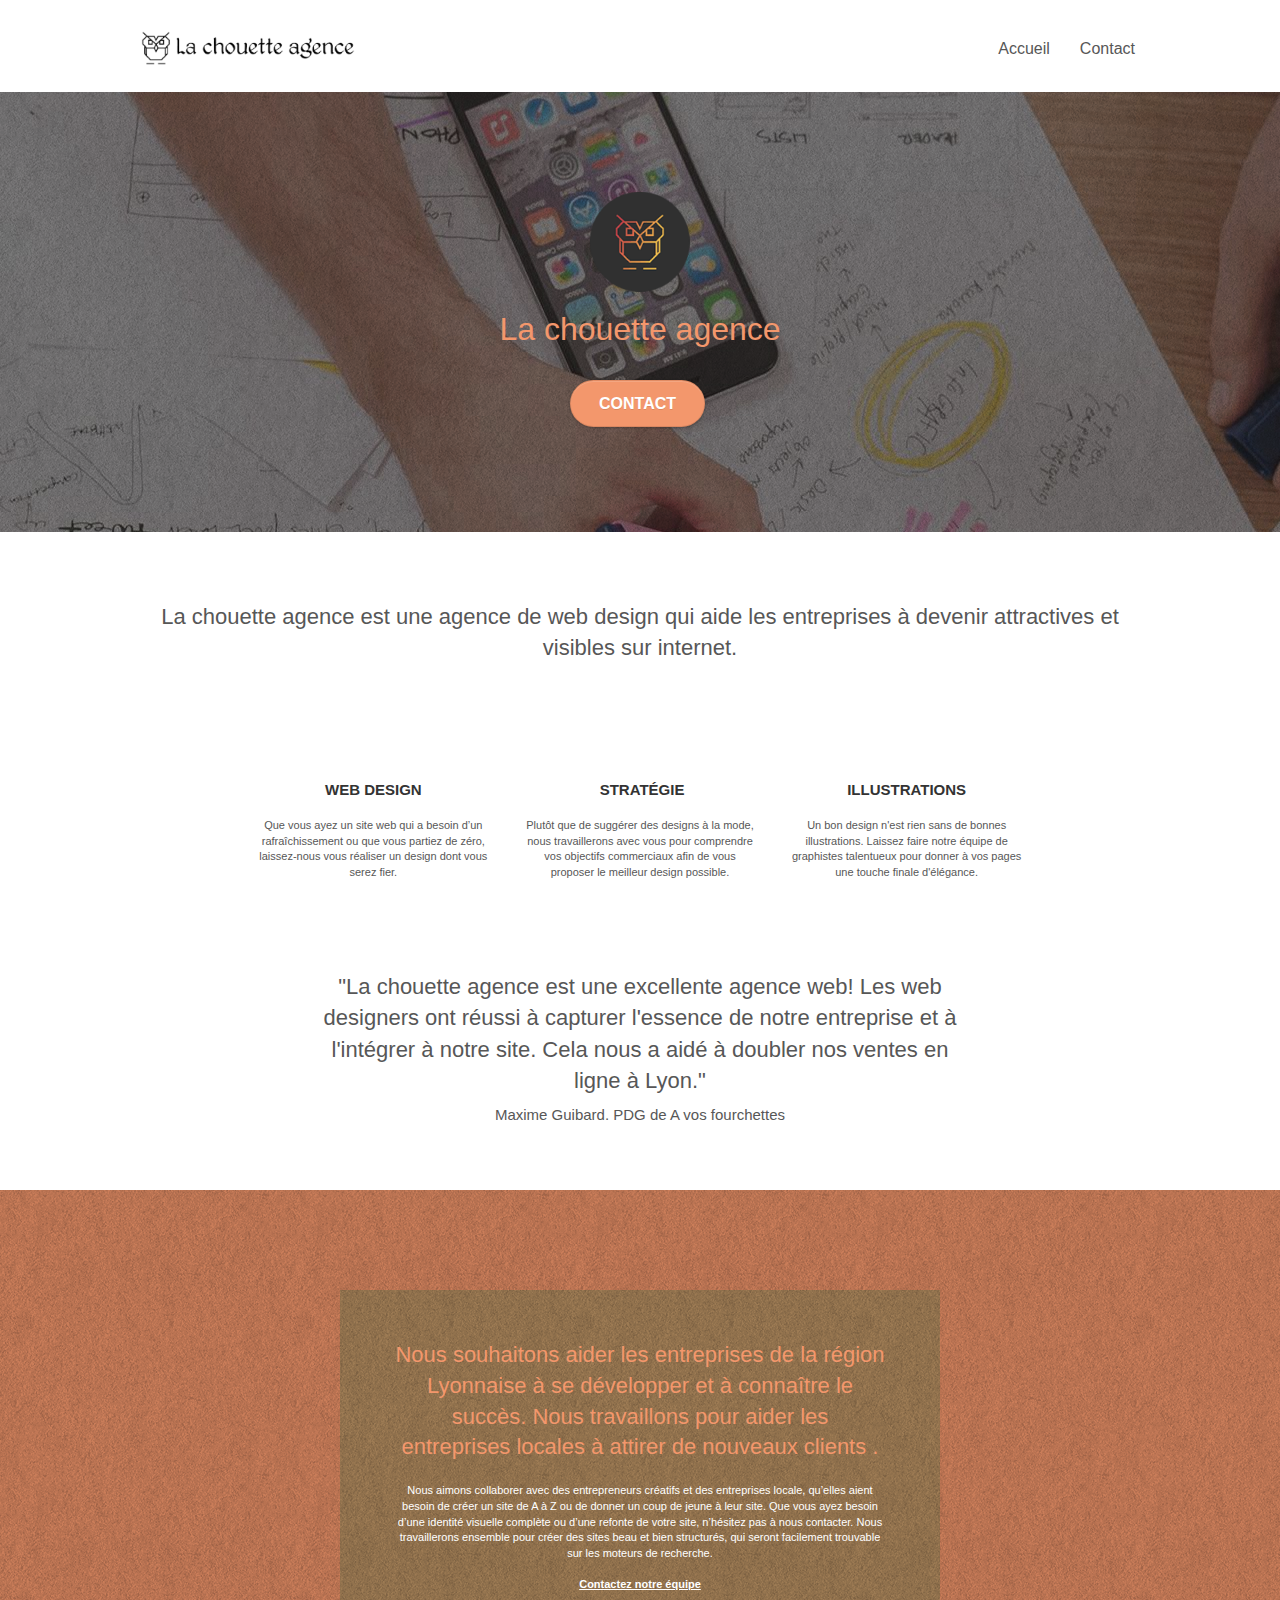
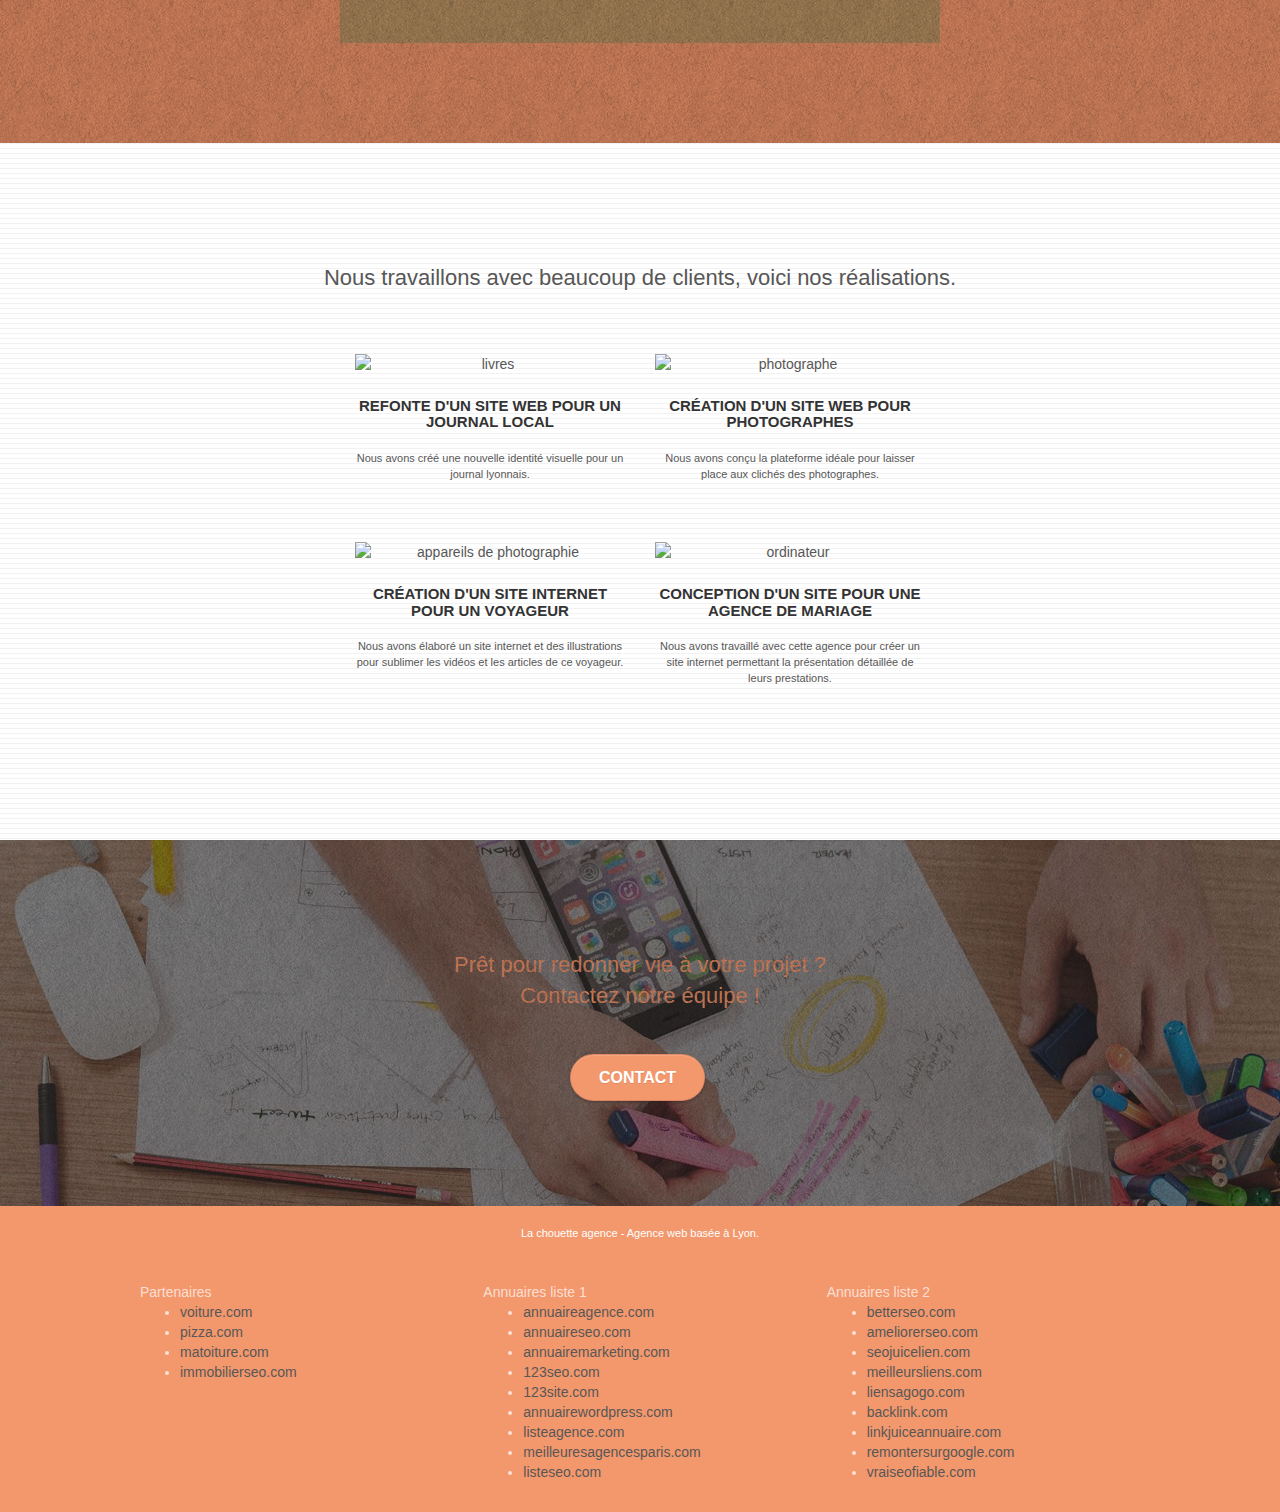
==== index.html @ 71881f3b "minification html et bootstrap" ====
<!doctypehtml><html lang=fr><meta charset=utf-8><meta content="L'entreprise La chouette agence est une agence web basée à Lyon spécialisée en création de sites internet. Nous travaillerons avec vous pour comprendre vos objectifs commerciaux afin de vous proposer le meilleur design possible."name=description><meta content="width=device-width,initial-scale=1,viewport-fit=cover"name=viewport><link href=favicon.jpg rel="shortcut icon"type=image/png><title>La chouette agence</title><link href=./css/bootstrap.css rel=stylesheet><link href=./css/font-awesome.css rel=stylesheet defer><link href=./css/et-line.css rel=stylesheet defer><link href=style.css rel=stylesheet><script defer src=./js/jquery-2.1.0.js></script><script defer src=./js/bootstrap.js></script><script defer src=./js/blocs.js></script><script defer src=./js/jquery.touchSwipe.js></script><script defer src=./js/gmaps.js></script><div class=page-container><div class="bloc bgc-white l-bloc"id=bloc-0><div class="container bloc-sm"><nav class="row navbar"><div class=navbar-header><a href=index.html class=navbar-brand><img alt="la chouette agence"src=img/la-chouette-agence.png height=40></a><button class="navbar-toggle ui-navbar-toggle"data-target=.navbar-1 data-toggle=collapse id=nav-toggle type=button><span class=sr-only>Toggle navigation</span><span class=icon-bar></span><span class=icon-bar></span><span class=icon-bar></span></button></div><div class="collapse navbar-1 navbar-collapse special-dropdown-nav"><ul class="nav navbar-nav site-navigation"><li><a href=index.html>Accueil</a><li><li><a href=contact.html>Contact</a></ul></div></nav></div></div><div class="bloc d-bloc bloc-bg-texture texture-paper b-parallax bg-banniere bg-t-edge bgc-dark-slate-blue"id=bloc-1-hero><div class="container bloc-lg"><div class="row tight-width-whitespace"><div class=col-sm-12><img alt="logo la chouette agence"src=img/logo.png class="center-block image-resize-mode"width=100><h1 class="text-center tc-white hero-bloc-text">La chouette agence</h1><div class=text-center><a href=contact.html class="btn btn-atomic-tangerine btn-clean btn-lg btn-rd cta-hero"id=cta-hero>Contact</a></div></div></div></div></div><div class="bloc bgc-white l-bloc"id=bloc-2-services><div class="container bloc-md"><div class=row><div class="text-center col-sm-12"><h2>La chouette agence est une agence de web design qui aide les entreprises à devenir attractives et visibles sur internet.</h2></div></div><div class="row voffset-lg med-width-whitespace"><div class=col-sm-4><div class=text-center><span class="icon-dark-slate-blue icon-lg icons sm-shadow et-icon-browser"></span></div><h3 class="text-center mg-md">Web design</h3><p class=text-center>Que vous ayez un site web qui a besoin d’un rafraîchissement ou que vous partiez de zéro, laissez-nous vous réaliser un design dont vous serez fier.</div><div class=col-sm-4><div class=text-center><span class="icon-dark-slate-blue icon-lg icons sm-shadow et-icon-presentation"></span></div><h3 class="text-center mg-md"> Stratégie</h3><p class=text-center>Plutôt que de suggérer des designs à la mode, nous travaillerons avec vous pour comprendre vos objectifs commerciaux afin de vous proposer le meilleur design possible.<br></div><div class=col-sm-4><div class=text-center><span class="icon-dark-slate-blue icon-lg icons sm-shadow et-icon-edit"></span></div><h3 class="text-center mg-md">Illustrations</h3><p class=text-center>Un bon design n'est rien sans de bonnes illustrations. Laissez faire notre équipe de graphistes talentueux pour donner à vos pages une touche finale d'élégance.</div></div><div class="row voffset-lg voffset"><div class="text-center col-md-8 col-md-offset-2 col-xs-12"><p id=temoignage>"La chouette agence est une excellente agence web! Les web designers ont réussi à capturer l'essence de notre entreprise et à l'intégrer à notre site. Cela nous a aidé à doubler nos ventes en ligne à Lyon."<br><label>Maxime Guibard. PDG de A vos fourchettes</label></div></div></div></div><div class="bloc d-bloc bloc-bg-texture texture-paper b-parallax bg-presentation bgc-atomic-tangerine tc-white"id=bloc-3-what-i-do><div class="container bloc-lg"><div class="row tight-width-whitespace black-background"><div class=col-sm-12><h2 class="text-center mg-md tc-white">Nous souhaitons aider les entreprises de la région Lyonnaise à se développer et à connaître le succès. Nous travaillons pour aider les entreprises locales à attirer de nouveaux clients .<br></h2><p class="text-center white">Nous aimons collaborer avec des entrepreneurs créatifs et des entreprises locale, qu’elles aient besoin de créer un site de A à Z ou de donner un coup de jeune à leur site. Que vous ayez besoin d’une identité visuelle complète ou d’une refonte de votre site, n’hésitez pas à nous contacter. Nous travaillerons ensemble pour créer des sites beau et bien structurés, qui seront facilement trouvable sur les moteurs de recherche.<br><br><a href=contact.html class="bold-link ltc-white">Contactez notre équipe</a><br></div></div></div></div><div class="bloc bgc-white l-bloc bg-lines-h2-bg bg-repeat"id=bloc-4-portfolio><div class="container bloc-lg"><div class=row><div class="text-center col-sm-12"><h2>Nous travaillons avec beaucoup de clients, voici nos réalisations.</h2></div></div><div class="row tight-width-whitespace portfolio-row"><div class=col-sm-6><a href=# data-caption="Refonte d'un site web pour un journal local"data-frame=snapshot-lb data-gallery-id=gallery-1 data-lightbox=img/livres.jpg><img alt=livres src=img/livres.jpg class="img-responsive portfolio-thumb"></a><h3 class="text-center mg-md">Refonte d'un site web pour un journal local</h3><p class=text-center>Nous avons créé une nouvelle identité visuelle pour un journal lyonnais.</div><div class=col-sm-6><a href=# data-caption="Création d'un site web pour photographes"data-frame=snapshot-lb data-gallery-id=gallery-1 data-lightbox=img/photographe.jpg><img alt=photographe src=img/photographe.jpg class="img-responsive portfolio-thumb"></a><h3 class="text-center mg-md">Création d'un site web pour photographes</h3><p class=text-center>Nous avons conçu la plateforme idéale pour laisser place aux clichés des photographes.</div></div><div class="row tight-width-whitespace portfolio-row"><div class=col-sm-6><a href=# data-caption="Création d'un site internet pour un voyageur"data-frame=snapshot-lb data-gallery-id=gallery-1 data-lightbox=img/appareils-photographie.jpg><img alt="appareils de photographie"src=img/appareils-photographie.jpg class="img-responsive portfolio-thumb"></a><h3 class="text-center mg-md">Création d'un site internet pour un voyageur</h3><p class=text-center>Nous avons élaboré un site internet et des illustrations pour sublimer les vidéos et les articles de ce voyageur.</div><div class=col-sm-6><a href=# data-caption="Conception d'un site pour une agence de mariage"data-frame=snapshot-lb data-gallery-id=gallery-1 data-lightbox=img/ordinateur.jpg><img alt=ordinateur src=img/ordinateur.jpg class="img-responsive portfolio-thumb"></a><h3 class="text-center mg-md">Conception d'un site pour une agence de mariage</h3><p class=text-center>Nous avons travaillé avec cette agence pour créer un site internet permettant la présentation détaillée de leurs prestations.</div></div></div></div><div class="bloc d-bloc bloc-bg-texture texture-paper bg-banniere bgc-dark-slate-blue"id=bloc-5-cta><div class="container bloc-lg"><div class=row><h2 class="text-center mg-md tc-white">Prêt pour redonner vie à votre projet ?<br>Contactez notre équipe !</h2><div class="text-center col-sm-12"><a href=contact.html class="btn btn-atomic-tangerine btn-clean btn-lg btn-rd cta-hero">Contact</a></div></div></div></div><div class="bloc d-bloc bgc-atomic-tangerine"id=bloc-8><div class="container bloc-sm"><div class=row><div class=col-sm-12><p class="text-center white">La chouette agence - Agence web basée à Lyon.<br><div class="row row-no-gutters social"id=reseaux><div class=col-sm-3><div class=text-center><a href=index.html class=social aria-label=Twitter><span class="fa icon-md fa-twitter"></span></a></div></div><div class=col-sm-3><div class=text-center><a href=index.html class=social aria-label=Facebook><span class="fa icon-md fa-facebook"></span></a></div></div><div class=col-sm-3><div class=text-center><a href=index.html class=social aria-label=Dribbble><span class="fa icon-md fa-dribbble"></span></a></div></div><div class=col-sm-3><div class=text-center><a href=index.html class=social aria-label=Instagram><span class="fa icon-md fa-instagram"></span></a></div></div></div><div class=row><div class=col-sm-4>Partenaires<ul><li><a href=voiture.com>voiture.com</a><li><a href=pizza.com>pizza.com</a><li><a href=matoiture.com>matoiture.com</a><li><a href=immobilierseo.com>immobilierseo.com</a></ul></div><div class=col-sm-4>Annuaires liste 1<ul><li><a href=annuaireagence.com>annuaireagence.com</a><li><a href=annuaireseo.com>annuaireseo.com</a><li><a href=annuairemarketing.com>annuairemarketing.com</a><li><a href=123seoture.com>123seo.com</a><li><a href=123site.com>123site.com</a><li><a href=annuairewordpress.com>annuairewordpress.com</a><li><a href=listeagence.com>listeagence.com</a><li><a href=meilleuresagencesparis.com>meilleuresagencesparis.com</a><li><a href=listeseo.com>listeseo.com</a></ul></div><div class=col-sm-4>Annuaires liste 2<ul><li><a href=betterseo.com>betterseo.com</a><li><a href=ameliorerseo.com>ameliorerseo.com</a><li><a href=seojuicelien.com>seojuicelien.com</a><li><a href=meilleursliens.com>meilleursliens.com</a><li><a href=liensagogo.com>liensagogo.com</a><li><a href=backlink.com>backlink.com</a><li><a href=linkjuiceannuaire.com>linkjuiceannuaire.com</a><li><a href=remontersurgoogle.com>remontersurgoogle.com</a><li><a href=vraiseofiable.com>vraiseofiable.com</a></ul></div></div></div></div></div></div></div>
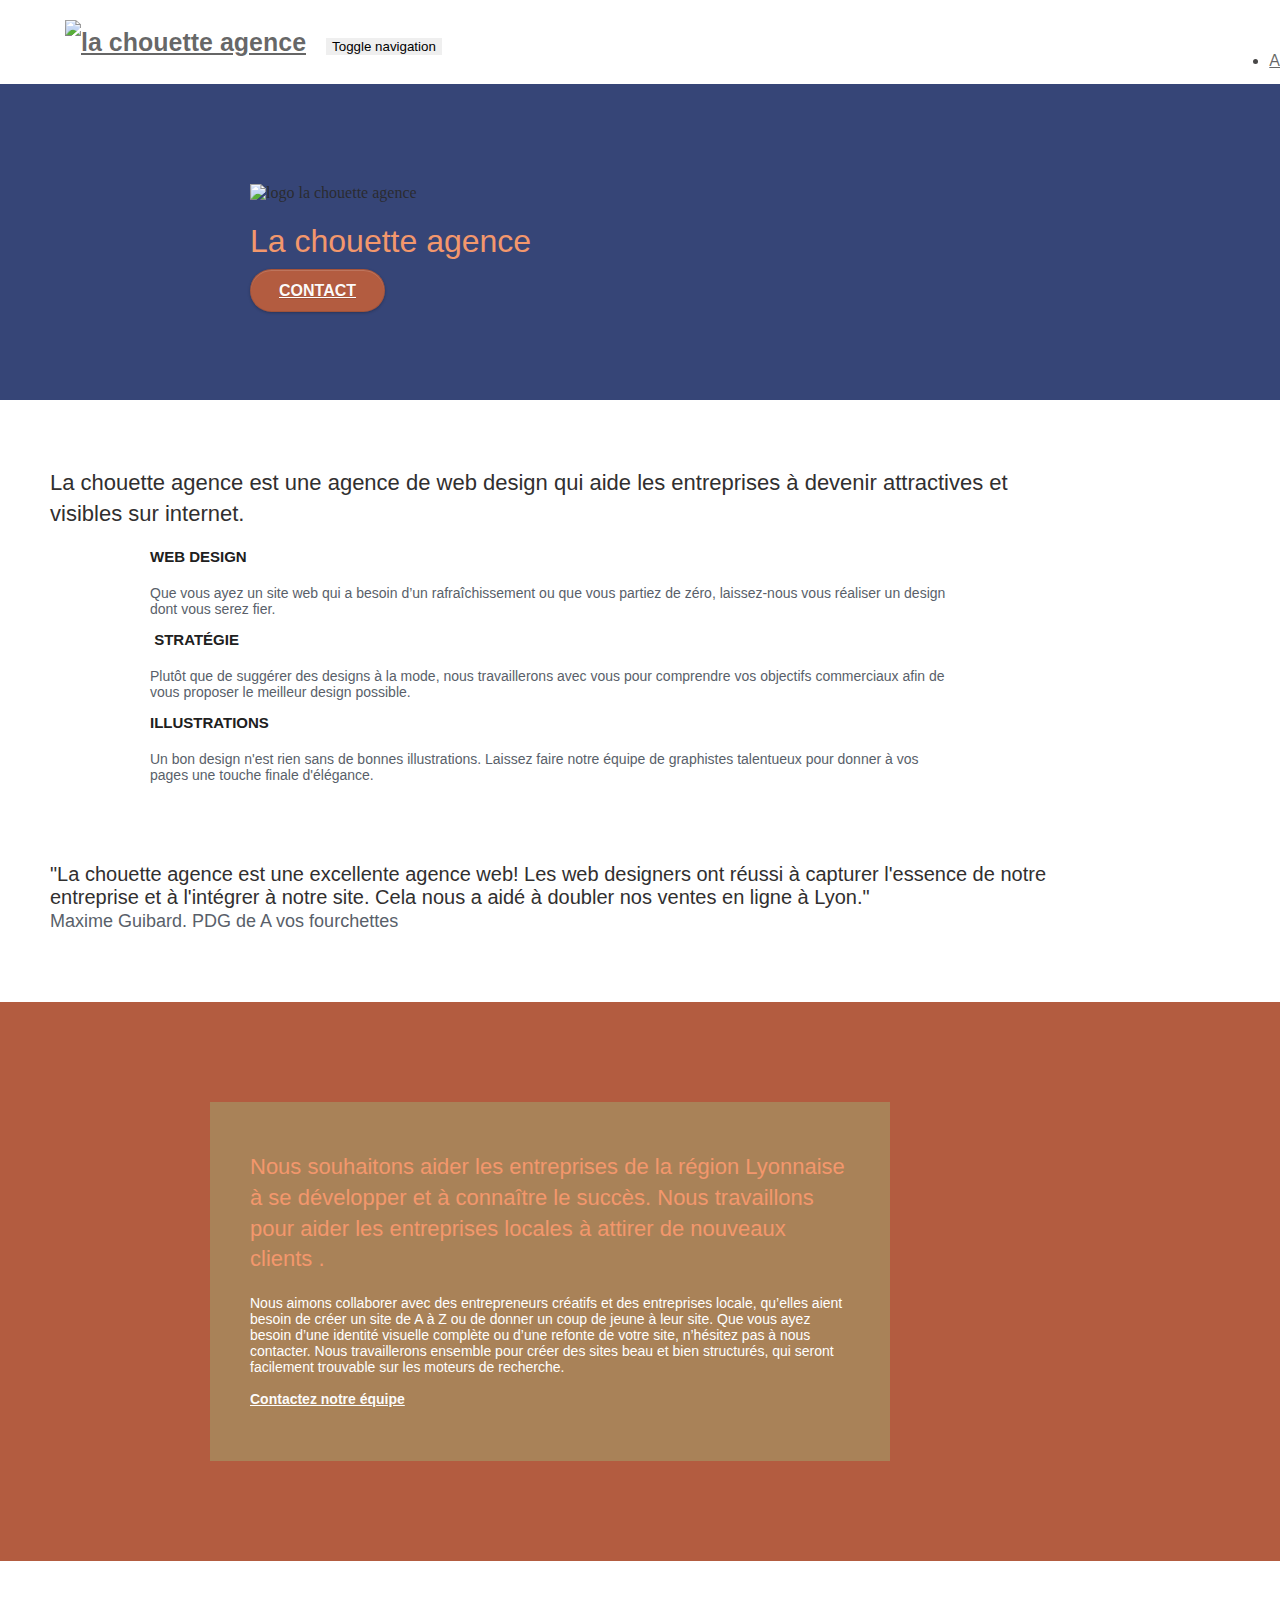
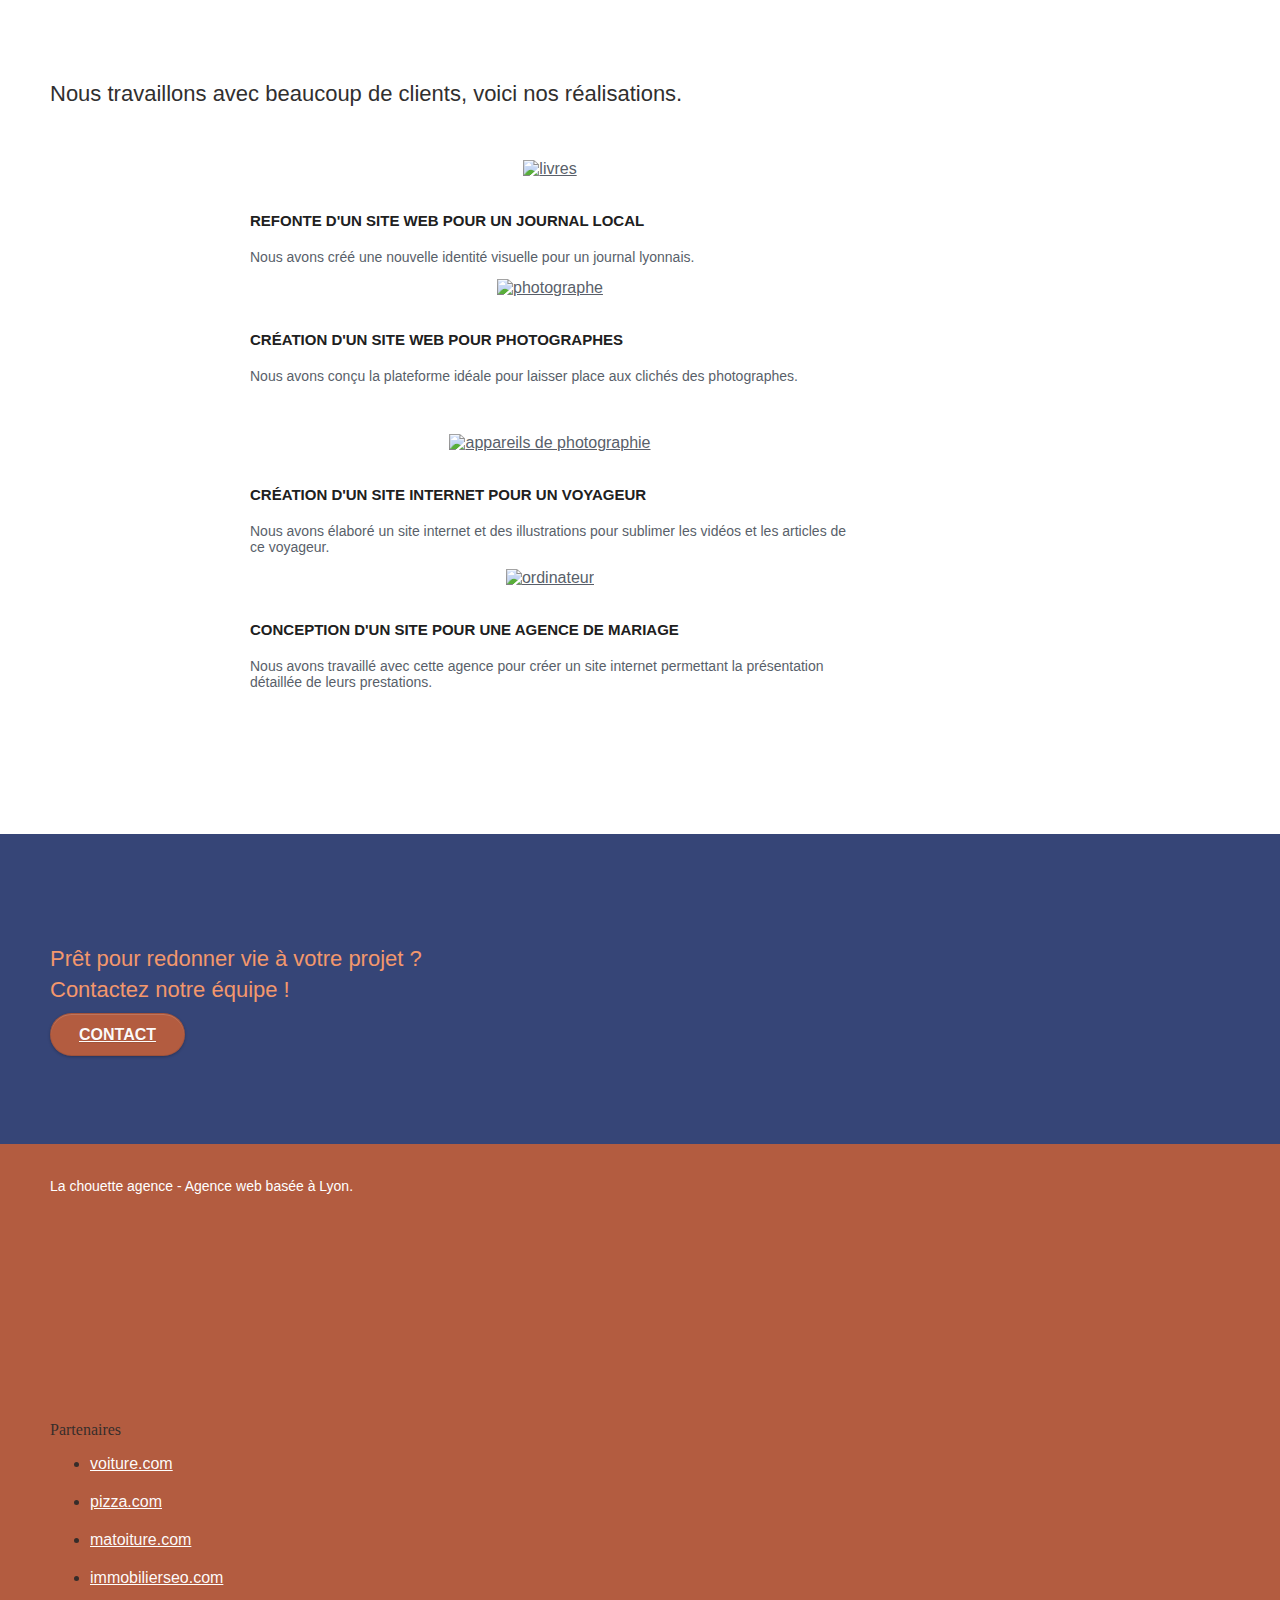
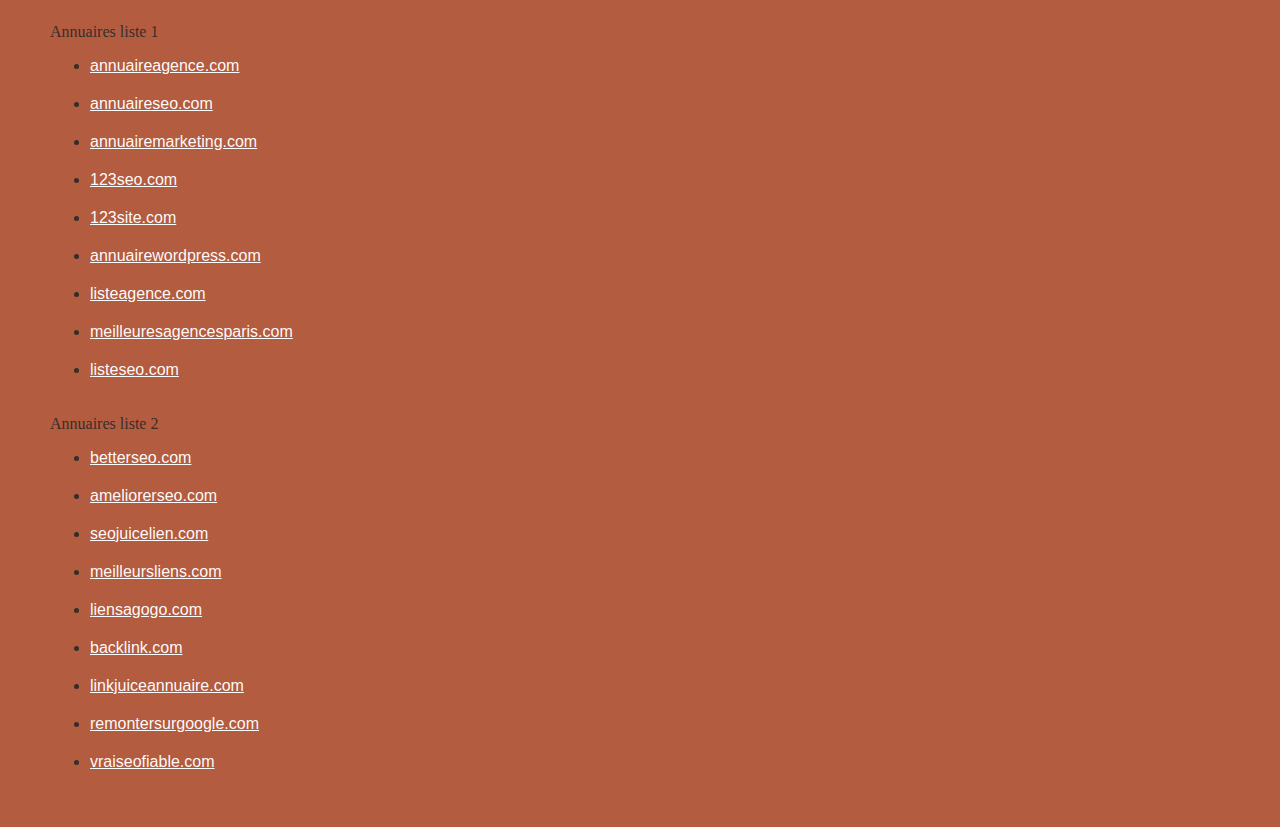
==== commit 208ba06a: "responsive design logo" ====
--- a/index.html
+++ b/index.html
@@ -1 +1 @@
-<!doctypehtml><html lang=fr><meta charset=utf-8><meta content="L'entreprise La chouette agence est une agence web basée à Lyon spécialisée en création de sites internet. Nous travaillerons avec vous pour comprendre vos objectifs commerciaux afin de vous proposer le meilleur design possible."name=description><meta content="width=device-width,initial-scale=1,viewport-fit=cover"name=viewport><link href=favicon.jpg rel="shortcut icon"type=image/png><title>La chouette agence</title><link href=./css/bootstrap.css rel=stylesheet><link href=./css/font-awesome.css rel=stylesheet defer><link href=./css/et-line.css rel=stylesheet defer><link href=style.css rel=stylesheet><script defer src=./js/jquery-2.1.0.js></script><script defer src=./js/bootstrap.js></script><script defer src=./js/blocs.js></script><script defer src=./js/jquery.touchSwipe.js></script><script defer src=./js/gmaps.js></script><div class=page-container><div class="bloc bgc-white l-bloc"id=bloc-0><div class="container bloc-sm"><nav class="row navbar"><div class=navbar-header><a href=index.html class=navbar-brand><img alt="la chouette agence"src=img/la-chouette-agence.png height=40></a><button class="navbar-toggle ui-navbar-toggle"data-target=.navbar-1 data-toggle=collapse id=nav-toggle type=button><span class=sr-only>Toggle navigation</span><span class=icon-bar></span><span class=icon-bar></span><span class=icon-bar></span></button></div><div class="collapse navbar-1 navbar-collapse special-dropdown-nav"><ul class="nav navbar-nav site-navigation"><li><a href=index.html>Accueil</a><li><li><a href=contact.html>Contact</a></ul></div></nav></div></div><div class="bloc d-bloc bloc-bg-texture texture-paper b-parallax bg-banniere bg-t-edge bgc-dark-slate-blue"id=bloc-1-hero><div class="container bloc-lg"><div class="row tight-width-whitespace"><div class=col-sm-12><img alt="logo la chouette agence"src=img/logo.png class="center-block image-resize-mode"width=100><h1 class="text-center tc-white hero-bloc-text">La chouette agence</h1><div class=text-center><a href=contact.html class="btn btn-atomic-tangerine btn-clean btn-lg btn-rd cta-hero"id=cta-hero>Contact</a></div></div></div></div></div><div class="bloc bgc-white l-bloc"id=bloc-2-services><div class="container bloc-md"><div class=row><div class="text-center col-sm-12"><h2>La chouette agence est une agence de web design qui aide les entreprises à devenir attractives et visibles sur internet.</h2></div></div><div class="row voffset-lg med-width-whitespace"><div class=col-sm-4><div class=text-center><span class="icon-dark-slate-blue icon-lg icons sm-shadow et-icon-browser"></span></div><h3 class="text-center mg-md">Web design</h3><p class=text-center>Que vous ayez un site web qui a besoin d’un rafraîchissement ou que vous partiez de zéro, laissez-nous vous réaliser un design dont vous serez fier.</div><div class=col-sm-4><div class=text-center><span class="icon-dark-slate-blue icon-lg icons sm-shadow et-icon-presentation"></span></div><h3 class="text-center mg-md"> Stratégie</h3><p class=text-center>Plutôt que de suggérer des designs à la mode, nous travaillerons avec vous pour comprendre vos objectifs commerciaux afin de vous proposer le meilleur design possible.<br></div><div class=col-sm-4><div class=text-center><span class="icon-dark-slate-blue icon-lg icons sm-shadow et-icon-edit"></span></div><h3 class="text-center mg-md">Illustrations</h3><p class=text-center>Un bon design n'est rien sans de bonnes illustrations. Laissez faire notre équipe de graphistes talentueux pour donner à vos pages une touche finale d'élégance.</div></div><div class="row voffset-lg voffset"><div class="text-center col-md-8 col-md-offset-2 col-xs-12"><p id=temoignage>"La chouette agence est une excellente agence web! Les web designers ont réussi à capturer l'essence de notre entreprise et à l'intégrer à notre site. Cela nous a aidé à doubler nos ventes en ligne à Lyon."<br><label>Maxime Guibard. PDG de A vos fourchettes</label></div></div></div></div><div class="bloc d-bloc bloc-bg-texture texture-paper b-parallax bg-presentation bgc-atomic-tangerine tc-white"id=bloc-3-what-i-do><div class="container bloc-lg"><div class="row tight-width-whitespace black-background"><div class=col-sm-12><h2 class="text-center mg-md tc-white">Nous souhaitons aider les entreprises de la région Lyonnaise à se développer et à connaître le succès. Nous travaillons pour aider les entreprises locales à attirer de nouveaux clients .<br></h2><p class="text-center white">Nous aimons collaborer avec des entrepreneurs créatifs et des entreprises locale, qu’elles aient besoin de créer un site de A à Z ou de donner un coup de jeune à leur site. Que vous ayez besoin d’une identité visuelle complète ou d’une refonte de votre site, n’hésitez pas à nous contacter. Nous travaillerons ensemble pour créer des sites beau et bien structurés, qui seront facilement trouvable sur les moteurs de recherche.<br><br><a href=contact.html class="bold-link ltc-white">Contactez notre équipe</a><br></div></div></div></div><div class="bloc bgc-white l-bloc bg-lines-h2-bg bg-repeat"id=bloc-4-portfolio><div class="container bloc-lg"><div class=row><div class="text-center col-sm-12"><h2>Nous travaillons avec beaucoup de clients, voici nos réalisations.</h2></div></div><div class="row tight-width-whitespace portfolio-row"><div class=col-sm-6><a href=# data-caption="Refonte d'un site web pour un journal local"data-frame=snapshot-lb data-gallery-id=gallery-1 data-lightbox=img/livres.jpg><img alt=livres src=img/livres.jpg class="img-responsive portfolio-thumb"></a><h3 class="text-center mg-md">Refonte d'un site web pour un journal local</h3><p class=text-center>Nous avons créé une nouvelle identité visuelle pour un journal lyonnais.</div><div class=col-sm-6><a href=# data-caption="Création d'un site web pour photographes"data-frame=snapshot-lb data-gallery-id=gallery-1 data-lightbox=img/photographe.jpg><img alt=photographe src=img/photographe.jpg class="img-responsive portfolio-thumb"></a><h3 class="text-center mg-md">Création d'un site web pour photographes</h3><p class=text-center>Nous avons conçu la plateforme idéale pour laisser place aux clichés des photographes.</div></div><div class="row tight-width-whitespace portfolio-row"><div class=col-sm-6><a href=# data-caption="Création d'un site internet pour un voyageur"data-frame=snapshot-lb data-gallery-id=gallery-1 data-lightbox=img/appareils-photographie.jpg><img alt="appareils de photographie"src=img/appareils-photographie.jpg class="img-responsive portfolio-thumb"></a><h3 class="text-center mg-md">Création d'un site internet pour un voyageur</h3><p class=text-center>Nous avons élaboré un site internet et des illustrations pour sublimer les vidéos et les articles de ce voyageur.</div><div class=col-sm-6><a href=# data-caption="Conception d'un site pour une agence de mariage"data-frame=snapshot-lb data-gallery-id=gallery-1 data-lightbox=img/ordinateur.jpg><img alt=ordinateur src=img/ordinateur.jpg class="img-responsive portfolio-thumb"></a><h3 class="text-center mg-md">Conception d'un site pour une agence de mariage</h3><p class=text-center>Nous avons travaillé avec cette agence pour créer un site internet permettant la présentation détaillée de leurs prestations.</div></div></div></div><div class="bloc d-bloc bloc-bg-texture texture-paper bg-banniere bgc-dark-slate-blue"id=bloc-5-cta><div class="container bloc-lg"><div class=row><h2 class="text-center mg-md tc-white">Prêt pour redonner vie à votre projet ?<br>Contactez notre équipe !</h2><div class="text-center col-sm-12"><a href=contact.html class="btn btn-atomic-tangerine btn-clean btn-lg btn-rd cta-hero">Contact</a></div></div></div></div><div class="bloc d-bloc bgc-atomic-tangerine"id=bloc-8><div class="container bloc-sm"><div class=row><div class=col-sm-12><p class="text-center white">La chouette agence - Agence web basée à Lyon.<br><div class="row row-no-gutters social"id=reseaux><div class=col-sm-3><div class=text-center><a href=index.html class=social aria-label=Twitter><span class="fa icon-md fa-twitter"></span></a></div></div><div class=col-sm-3><div class=text-center><a href=index.html class=social aria-label=Facebook><span class="fa icon-md fa-facebook"></span></a></div></div><div class=col-sm-3><div class=text-center><a href=index.html class=social aria-label=Dribbble><span class="fa icon-md fa-dribbble"></span></a></div></div><div class=col-sm-3><div class=text-center><a href=index.html class=social aria-label=Instagram><span class="fa icon-md fa-instagram"></span></a></div></div></div><div class=row><div class=col-sm-4>Partenaires<ul><li><a href=voiture.com>voiture.com</a><li><a href=pizza.com>pizza.com</a><li><a href=matoiture.com>matoiture.com</a><li><a href=immobilierseo.com>immobilierseo.com</a></ul></div><div class=col-sm-4>Annuaires liste 1<ul><li><a href=annuaireagence.com>annuaireagence.com</a><li><a href=annuaireseo.com>annuaireseo.com</a><li><a href=annuairemarketing.com>annuairemarketing.com</a><li><a href=123seoture.com>123seo.com</a><li><a href=123site.com>123site.com</a><li><a href=annuairewordpress.com>annuairewordpress.com</a><li><a href=listeagence.com>listeagence.com</a><li><a href=meilleuresagencesparis.com>meilleuresagencesparis.com</a><li><a href=listeseo.com>listeseo.com</a></ul></div><div class=col-sm-4>Annuaires liste 2<ul><li><a href=betterseo.com>betterseo.com</a><li><a href=ameliorerseo.com>ameliorerseo.com</a><li><a href=seojuicelien.com>seojuicelien.com</a><li><a href=meilleursliens.com>meilleursliens.com</a><li><a href=liensagogo.com>liensagogo.com</a><li><a href=backlink.com>backlink.com</a><li><a href=linkjuiceannuaire.com>linkjuiceannuaire.com</a><li><a href=remontersurgoogle.com>remontersurgoogle.com</a><li><a href=vraiseofiable.com>vraiseofiable.com</a></ul></div></div></div></div></div></div></div>+<!doctype html><html lang=fr><meta charset=utf-8><meta content="L'entreprise La chouette agence est une agence web basée à Lyon spécialisée en création de sites internet. Nous travaillerons avec vous pour comprendre vos objectifs commerciaux afin de vous proposer le meilleur design possible." name=description><meta content="width=device-width,initial-scale=1,viewport-fit=cover" name=viewport><link href=favicon.jpg rel="shortcut icon" type=image/png><title>La chouette agence</title><link href=./css/bootstrap.css rel=stylesheet><link href=./css/font-awesome.css rel=stylesheet><link href=./css/et-line.css rel=stylesheet><link href=style.css rel=stylesheet><script defer src=./js/jquery-2.1.0.js></script><script defer src=./js/bootstrap.js></script><script defer src=./js/blocs.js></script><script defer src=./js/jquery.touchSwipe.js></script><script defer src=./js/gmaps.js></script><div class=page-container><div class="bloc bgc-white l-bloc" id=bloc-0><div class="container bloc-sm"><nav class="row navbar"><div class=navbar-header><a href=index.html class=navbar-brand><img id="logo-chouette-agence" alt="la chouette agence" src=img/la-chouette-agence.png width="386" height="72"></a><button class="navbar-toggle ui-navbar-toggle" data-target=.navbar-1 data-toggle=collapse id=nav-toggle type=button><span class=sr-only>Toggle navigation</span><span class=icon-bar></span><span class=icon-bar></span><span class=icon-bar></span></button></div><div class="collapse navbar-1 navbar-collapse special-dropdown-nav"><ul class="nav navbar-nav site-navigation"><li><a href=index.html>Accueil</a><li><li><a href=contact.html>Contact</a></ul></div></nav></div></div><div class="bloc d-bloc bloc-bg-texture texture-paper b-parallax bg-banniere bg-t-edge bgc-dark-slate-blue" id=bloc-1-hero><div class="container bloc-lg"><div class="row tight-width-whitespace"><div class=col-sm-12><img alt="logo la chouette agence" src=img/logo.png class="center-block image-resize-mode" height="100" width="100"><h1 class="text-center tc-white hero-bloc-text">La chouette agence</h1><div class=text-center><a href=contact.html class="btn btn-atomic-tangerine btn-clean btn-lg btn-rd cta-hero" id=cta-hero>Contact</a></div></div></div></div></div><div class="bloc bgc-white l-bloc" id=bloc-2-services><div class="container bloc-md"><div class=row><div class="text-center col-sm-12"><h2>La chouette agence est une agence de web design qui aide les entreprises à devenir attractives et visibles sur internet.</h2></div></div><div class="row voffset-lg med-width-whitespace"><div class=col-sm-4><div class=text-center><span class="icon-dark-slate-blue icon-lg icons sm-shadow et-icon-browser"></span></div><h3 class="text-center mg-md">Web design</h3><p class=text-center>Que vous ayez un site web qui a besoin d’un rafraîchissement ou que vous partiez de zéro, laissez-nous vous réaliser un design dont vous serez fier.</div><div class=col-sm-4><div class=text-center><span class="icon-dark-slate-blue icon-lg icons sm-shadow et-icon-presentation"></span></div><h3 class="text-center mg-md"> Stratégie</h3><p class=text-center>Plutôt que de suggérer des designs à la mode, nous travaillerons avec vous pour comprendre vos objectifs commerciaux afin de vous proposer le meilleur design possible.<br></div><div class=col-sm-4><div class=text-center><span class="icon-dark-slate-blue icon-lg icons sm-shadow et-icon-edit"></span></div><h3 class="text-center mg-md">Illustrations</h3><p class=text-center>Un bon design n'est rien sans de bonnes illustrations. Laissez faire notre équipe de graphistes talentueux pour donner à vos pages une touche finale d'élégance.</div></div><div class="row voffset-lg voffset"><div class="text-center col-md-8 col-md-offset-2 col-xs-12"><p id=temoignage>"La chouette agence est une excellente agence web! Les web designers ont réussi à capturer l'essence de notre entreprise et à l'intégrer à notre site. Cela nous a aidé à doubler nos ventes en ligne à Lyon."<br><label>Maxime Guibard. PDG de A vos fourchettes</label></div></div></div></div><div class="bloc d-bloc bloc-bg-texture texture-paper b-parallax bg-presentation bgc-atomic-tangerine tc-white" id=bloc-3-what-i-do><div class="container bloc-lg"><div class="row tight-width-whitespace black-background"><div class=col-sm-12><h2 class="text-center mg-md tc-white">Nous souhaitons aider les entreprises de la région Lyonnaise à se développer et à connaître le succès. Nous travaillons pour aider les entreprises locales à attirer de nouveaux clients .<br></h2><p class="text-center white">Nous aimons collaborer avec des entrepreneurs créatifs et des entreprises locale, qu’elles aient besoin de créer un site de A à Z ou de donner un coup de jeune à leur site. Que vous ayez besoin d’une identité visuelle complète ou d’une refonte de votre site, n’hésitez pas à nous contacter. Nous travaillerons ensemble pour créer des sites beau et bien structurés, qui seront facilement trouvable sur les moteurs de recherche.<br><br><a href=contact.html class="bold-link ltc-white">Contactez notre équipe</a><br></div></div></div></div><div class="bloc bgc-white l-bloc bg-lines-h2-bg bg-repeat" id=bloc-4-portfolio><div class="container bloc-lg"><div class=row><div class="text-center col-sm-12"><h2>Nous travaillons avec beaucoup de clients, voici nos réalisations.</h2></div></div><div class="row tight-width-whitespace portfolio-row"><div class=col-sm-6><a href=# data-caption="Refonte d'un site web pour un journal local" data-frame=snapshot-lb data-gallery-id=gallery-1 data-lightbox=img/livres.jpg><img alt=livres src=img/livres.jpg class="img-responsive portfolio-thumb" height="320" width="320"></a><h3 class="text-center mg-md">Refonte d'un site web pour un journal local</h3><p class=text-center>Nous avons créé une nouvelle identité visuelle pour un journal lyonnais.</div><div class=col-sm-6><a href=# data-caption="Création d'un site web pour photographes" data-frame=snapshot-lb data-gallery-id=gallery-1 data-lightbox=img/photographe.jpg><img alt=photographe src=img/photographe.jpg class="img-responsive portfolio-thumb" height="320" width="320"></a><h3 class="text-center mg-md">Création d'un site web pour photographes</h3><p class=text-center>Nous avons conçu la plateforme idéale pour laisser place aux clichés des photographes.</div></div><div class="row tight-width-whitespace portfolio-row"><div class=col-sm-6><a href=# data-caption="Création d'un site internet pour un voyageur" data-frame=snapshot-lb data-gallery-id=gallery-1 data-lightbox=img/appareils-photographie.jpg><img alt="appareils de photographie" src=img/appareils-photographie.jpg class="img-responsive portfolio-thumb" height="320" width="320"></a><h3 class="text-center mg-md">Création d'un site internet pour un voyageur</h3><p class=text-center>Nous avons élaboré un site internet et des illustrations pour sublimer les vidéos et les articles de ce voyageur.</div><div class=col-sm-6><a href=# data-caption="Conception d'un site pour une agence de mariage" data-frame=snapshot-lb data-gallery-id=gallery-1 data-lightbox=img/ordinateur.jpg><img alt=ordinateur src=img/ordinateur.jpg class="img-responsive portfolio-thumb" height="320" width="320"></a><h3 class="text-center mg-md">Conception d'un site pour une agence de mariage</h3><p class=text-center>Nous avons travaillé avec cette agence pour créer un site internet permettant la présentation détaillée de leurs prestations.</div></div></div></div><div class="bloc d-bloc bloc-bg-texture texture-paper bg-banniere bgc-dark-slate-blue" id=bloc-5-cta><div class="container bloc-lg"><div class=row><h2 class="text-center mg-md tc-white">Prêt pour redonner vie à votre projet ?<br>Contactez notre équipe !</h2><div class="text-center col-sm-12"><a href=contact.html class="btn btn-atomic-tangerine btn-clean btn-lg btn-rd cta-hero">Contact</a></div></div></div></div><div class="bloc d-bloc bgc-atomic-tangerine" id=bloc-8><div class="container bloc-sm"><div class=row><div class=col-sm-12><p class="text-center white">La chouette agence - Agence web basée à Lyon.<br><div class="row row-no-gutters social" id=reseaux><div class=col-sm-3><div class=text-center><a href=index.html class=social aria-label=Twitter><span class="fa icon-md fa-twitter"></span></a></div></div><div class=col-sm-3><div class=text-center><a href=index.html class=social aria-label=Facebook><span class="fa icon-md fa-facebook"></span></a></div></div><div class=col-sm-3><div class=text-center><a href=index.html class=social aria-label=Dribbble><span class="fa icon-md fa-dribbble"></span></a></div></div><div class=col-sm-3><div class=text-center><a href=index.html class=social aria-label=Instagram><span class="fa icon-md fa-instagram"></span></a></div></div></div><div class=row><div class=col-sm-4>Partenaires<ul><li><a href=voiture.com>voiture.com</a><li><a href=pizza.com>pizza.com</a><li><a href=matoiture.com>matoiture.com</a><li><a href=immobilierseo.com>immobilierseo.com</a></ul></div><div class=col-sm-4>Annuaires liste 1<ul><li><a href=annuaireagence.com>annuaireagence.com</a><li><a href=annuaireseo.com>annuaireseo.com</a><li><a href=annuairemarketing.com>annuairemarketing.com</a><li><a href=123seoture.com>123seo.com</a><li><a href=123site.com>123site.com</a><li><a href=annuairewordpress.com>annuairewordpress.com</a><li><a href=listeagence.com>listeagence.com</a><li><a href=meilleuresagencesparis.com>meilleuresagencesparis.com</a><li><a href=listeseo.com>listeseo.com</a></ul></div><div class=col-sm-4>Annuaires liste 2<ul><li><a href=betterseo.com>betterseo.com</a><li><a href=ameliorerseo.com>ameliorerseo.com</a><li><a href=seojuicelien.com>seojuicelien.com</a><li><a href=meilleursliens.com>meilleursliens.com</a><li><a href=liensagogo.com>liensagogo.com</a><li><a href=backlink.com>backlink.com</a><li><a href=linkjuiceannuaire.com>linkjuiceannuaire.com</a><li><a href=remontersurgoogle.com>remontersurgoogle.com</a><li><a href=vraiseofiable.com>vraiseofiable.com</a></ul></div></div></div></div></div></div></div>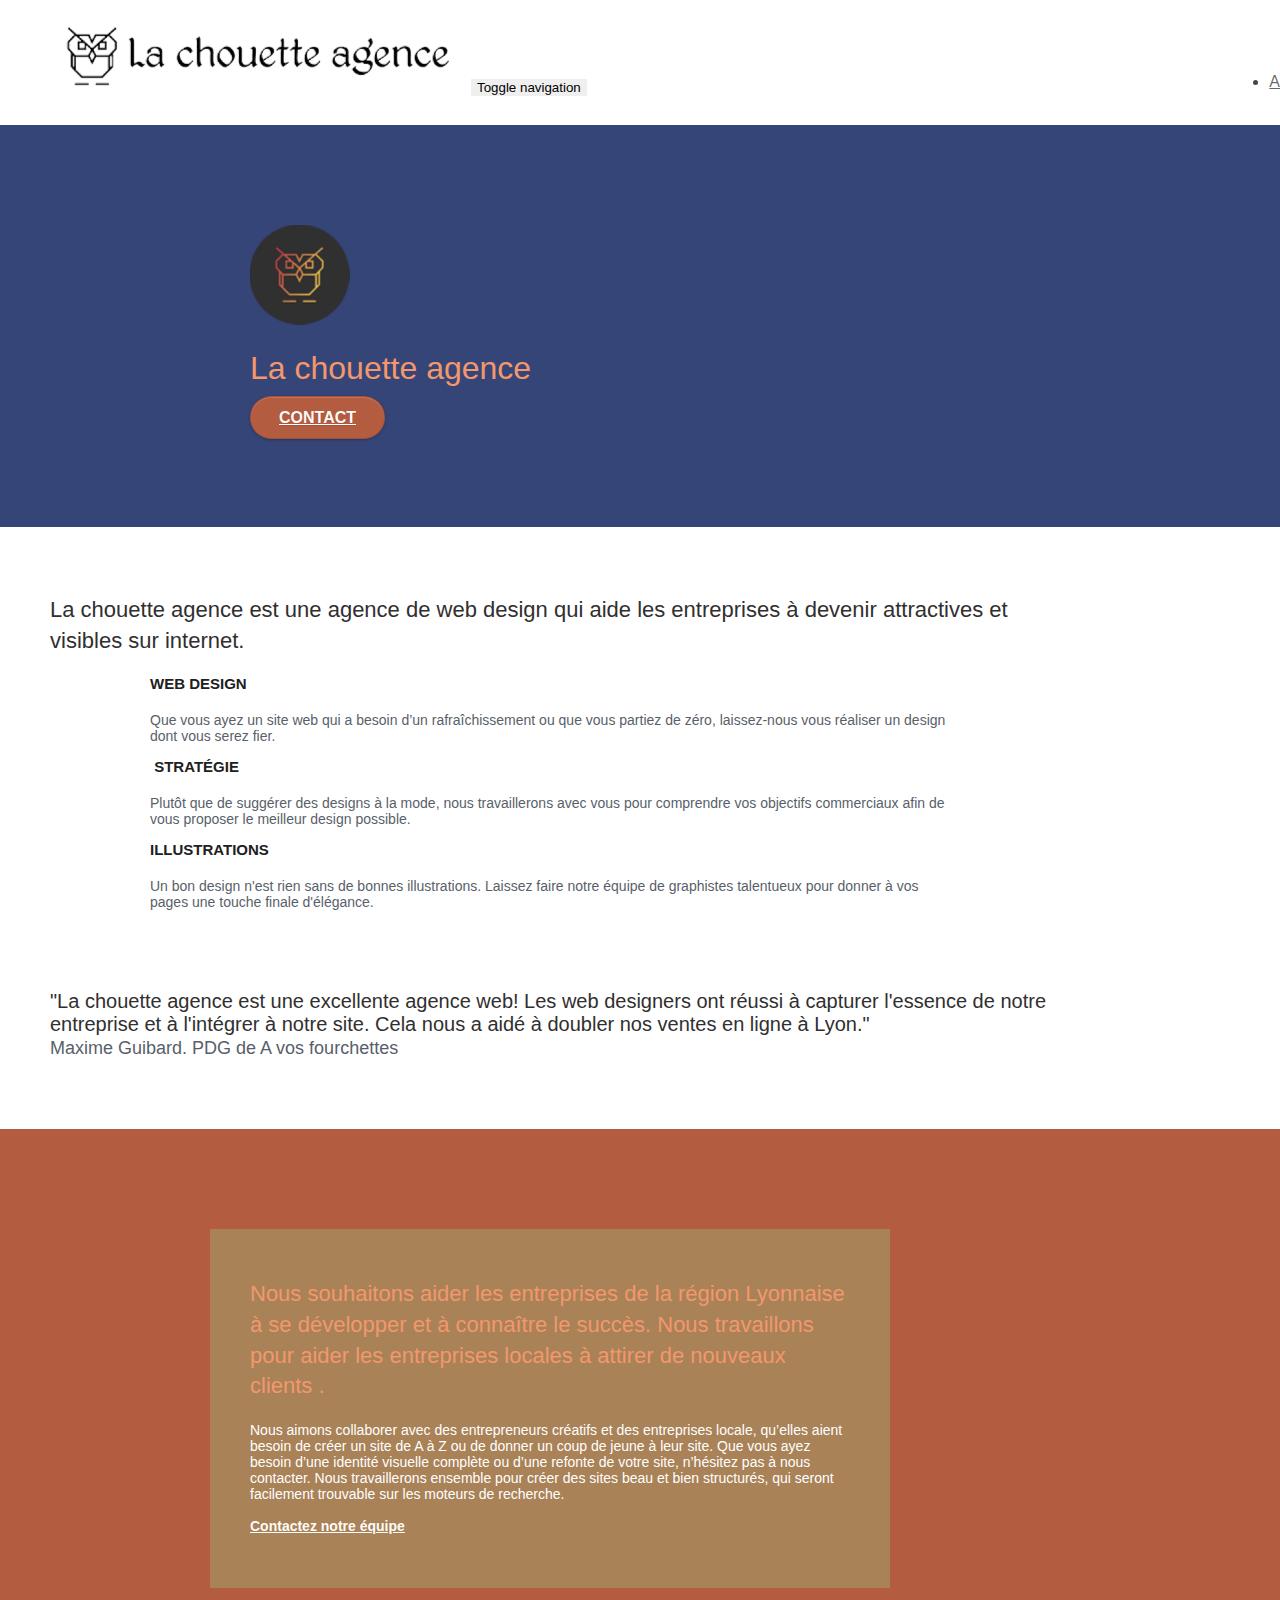
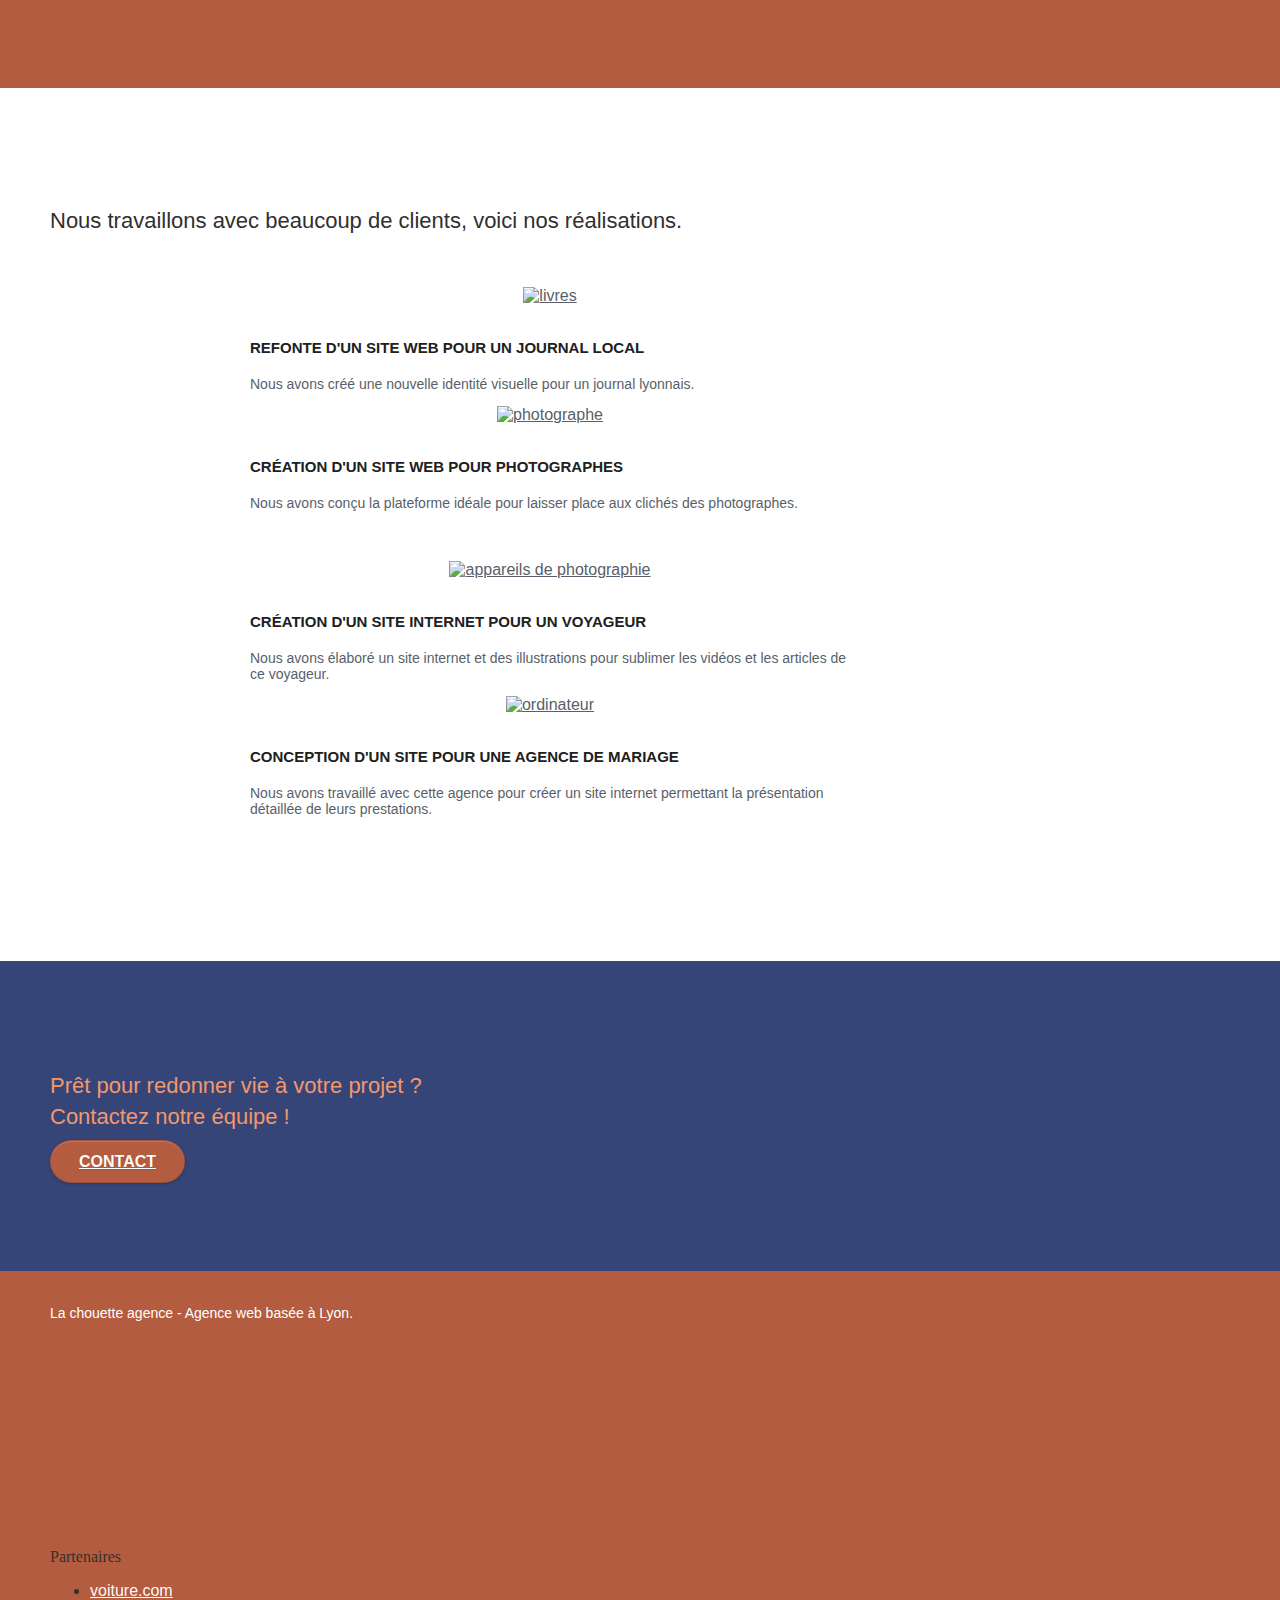
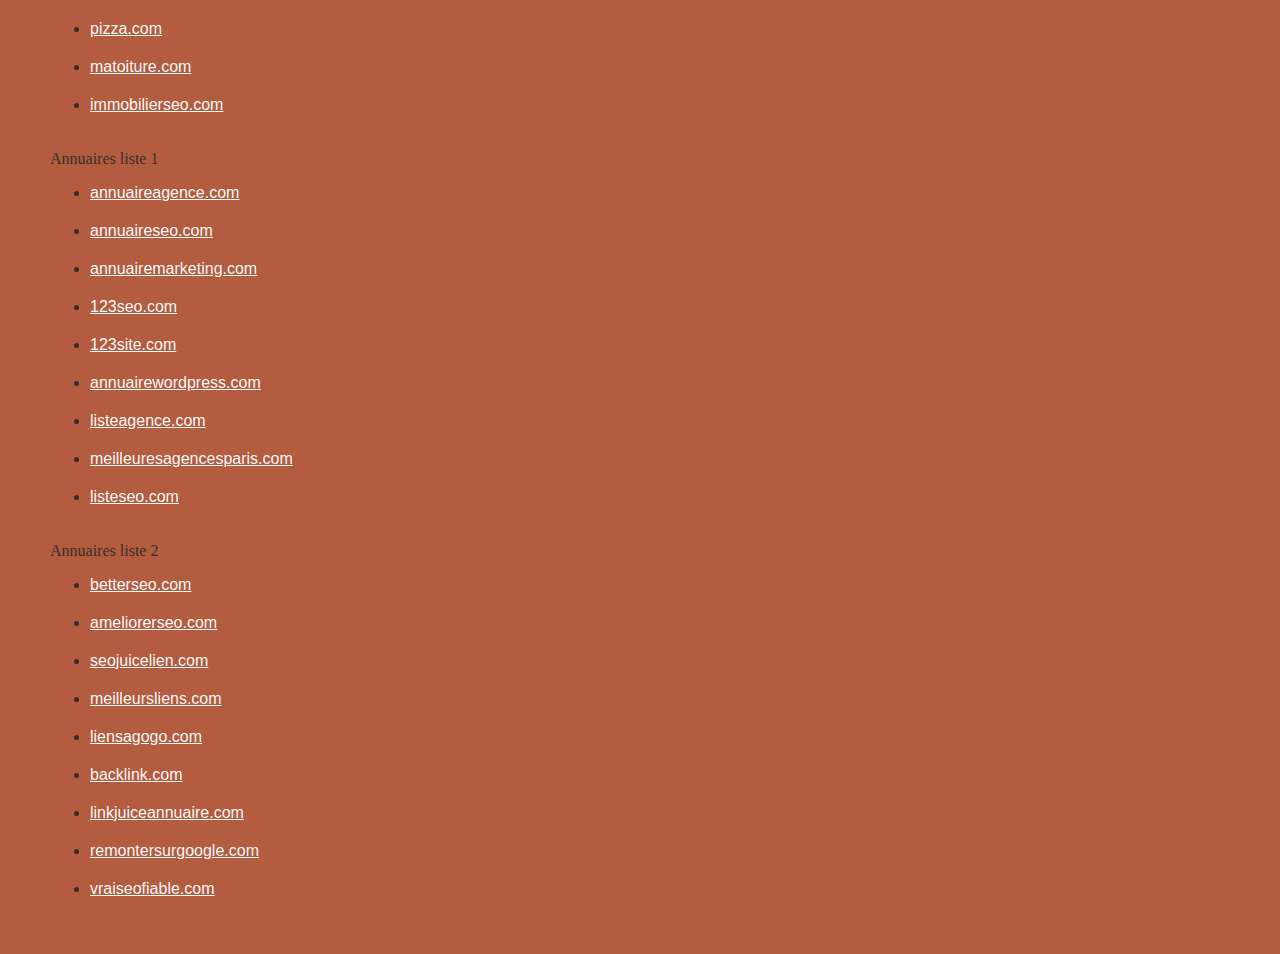
==== commit 0e4963e9: "image redimension (meilleurs pratiques)" ====
--- a/index.html
+++ b/index.html
@@ -1 +1 @@
-<!doctype html><html lang=fr><meta charset=utf-8><meta content="L'entreprise La chouette agence est une agence web basée à Lyon spécialisée en création de sites internet. Nous travaillerons avec vous pour comprendre vos objectifs commerciaux afin de vous proposer le meilleur design possible." name=description><meta content="width=device-width,initial-scale=1,viewport-fit=cover" name=viewport><link href=favicon.jpg rel="shortcut icon" type=image/png><title>La chouette agence</title><link href=./css/bootstrap.css rel=stylesheet><link href=./css/font-awesome.css rel=stylesheet><link href=./css/et-line.css rel=stylesheet><link href=style.css rel=stylesheet><script defer src=./js/jquery-2.1.0.js></script><script defer src=./js/bootstrap.js></script><script defer src=./js/blocs.js></script><script defer src=./js/jquery.touchSwipe.js></script><script defer src=./js/gmaps.js></script><div class=page-container><div class="bloc bgc-white l-bloc" id=bloc-0><div class="container bloc-sm"><nav class="row navbar"><div class=navbar-header><a href=index.html class=navbar-brand><img id="logo-chouette-agence" alt="la chouette agence" src=img/la-chouette-agence.png width="386" height="72"></a><button class="navbar-toggle ui-navbar-toggle" data-target=.navbar-1 data-toggle=collapse id=nav-toggle type=button><span class=sr-only>Toggle navigation</span><span class=icon-bar></span><span class=icon-bar></span><span class=icon-bar></span></button></div><div class="collapse navbar-1 navbar-collapse special-dropdown-nav"><ul class="nav navbar-nav site-navigation"><li><a href=index.html>Accueil</a><li><li><a href=contact.html>Contact</a></ul></div></nav></div></div><div class="bloc d-bloc bloc-bg-texture texture-paper b-parallax bg-banniere bg-t-edge bgc-dark-slate-blue" id=bloc-1-hero><div class="container bloc-lg"><div class="row tight-width-whitespace"><div class=col-sm-12><img alt="logo la chouette agence" src=img/logo.png class="center-block image-resize-mode" height="100" width="100"><h1 class="text-center tc-white hero-bloc-text">La chouette agence</h1><div class=text-center><a href=contact.html class="btn btn-atomic-tangerine btn-clean btn-lg btn-rd cta-hero" id=cta-hero>Contact</a></div></div></div></div></div><div class="bloc bgc-white l-bloc" id=bloc-2-services><div class="container bloc-md"><div class=row><div class="text-center col-sm-12"><h2>La chouette agence est une agence de web design qui aide les entreprises à devenir attractives et visibles sur internet.</h2></div></div><div class="row voffset-lg med-width-whitespace"><div class=col-sm-4><div class=text-center><span class="icon-dark-slate-blue icon-lg icons sm-shadow et-icon-browser"></span></div><h3 class="text-center mg-md">Web design</h3><p class=text-center>Que vous ayez un site web qui a besoin d’un rafraîchissement ou que vous partiez de zéro, laissez-nous vous réaliser un design dont vous serez fier.</div><div class=col-sm-4><div class=text-center><span class="icon-dark-slate-blue icon-lg icons sm-shadow et-icon-presentation"></span></div><h3 class="text-center mg-md"> Stratégie</h3><p class=text-center>Plutôt que de suggérer des designs à la mode, nous travaillerons avec vous pour comprendre vos objectifs commerciaux afin de vous proposer le meilleur design possible.<br></div><div class=col-sm-4><div class=text-center><span class="icon-dark-slate-blue icon-lg icons sm-shadow et-icon-edit"></span></div><h3 class="text-center mg-md">Illustrations</h3><p class=text-center>Un bon design n'est rien sans de bonnes illustrations. Laissez faire notre équipe de graphistes talentueux pour donner à vos pages une touche finale d'élégance.</div></div><div class="row voffset-lg voffset"><div class="text-center col-md-8 col-md-offset-2 col-xs-12"><p id=temoignage>"La chouette agence est une excellente agence web! Les web designers ont réussi à capturer l'essence de notre entreprise et à l'intégrer à notre site. Cela nous a aidé à doubler nos ventes en ligne à Lyon."<br><label>Maxime Guibard. PDG de A vos fourchettes</label></div></div></div></div><div class="bloc d-bloc bloc-bg-texture texture-paper b-parallax bg-presentation bgc-atomic-tangerine tc-white" id=bloc-3-what-i-do><div class="container bloc-lg"><div class="row tight-width-whitespace black-background"><div class=col-sm-12><h2 class="text-center mg-md tc-white">Nous souhaitons aider les entreprises de la région Lyonnaise à se développer et à connaître le succès. Nous travaillons pour aider les entreprises locales à attirer de nouveaux clients .<br></h2><p class="text-center white">Nous aimons collaborer avec des entrepreneurs créatifs et des entreprises locale, qu’elles aient besoin de créer un site de A à Z ou de donner un coup de jeune à leur site. Que vous ayez besoin d’une identité visuelle complète ou d’une refonte de votre site, n’hésitez pas à nous contacter. Nous travaillerons ensemble pour créer des sites beau et bien structurés, qui seront facilement trouvable sur les moteurs de recherche.<br><br><a href=contact.html class="bold-link ltc-white">Contactez notre équipe</a><br></div></div></div></div><div class="bloc bgc-white l-bloc bg-lines-h2-bg bg-repeat" id=bloc-4-portfolio><div class="container bloc-lg"><div class=row><div class="text-center col-sm-12"><h2>Nous travaillons avec beaucoup de clients, voici nos réalisations.</h2></div></div><div class="row tight-width-whitespace portfolio-row"><div class=col-sm-6><a href=# data-caption="Refonte d'un site web pour un journal local" data-frame=snapshot-lb data-gallery-id=gallery-1 data-lightbox=img/livres.jpg><img alt=livres src=img/livres.jpg class="img-responsive portfolio-thumb" height="320" width="320"></a><h3 class="text-center mg-md">Refonte d'un site web pour un journal local</h3><p class=text-center>Nous avons créé une nouvelle identité visuelle pour un journal lyonnais.</div><div class=col-sm-6><a href=# data-caption="Création d'un site web pour photographes" data-frame=snapshot-lb data-gallery-id=gallery-1 data-lightbox=img/photographe.jpg><img alt=photographe src=img/photographe.jpg class="img-responsive portfolio-thumb" height="320" width="320"></a><h3 class="text-center mg-md">Création d'un site web pour photographes</h3><p class=text-center>Nous avons conçu la plateforme idéale pour laisser place aux clichés des photographes.</div></div><div class="row tight-width-whitespace portfolio-row"><div class=col-sm-6><a href=# data-caption="Création d'un site internet pour un voyageur" data-frame=snapshot-lb data-gallery-id=gallery-1 data-lightbox=img/appareils-photographie.jpg><img alt="appareils de photographie" src=img/appareils-photographie.jpg class="img-responsive portfolio-thumb" height="320" width="320"></a><h3 class="text-center mg-md">Création d'un site internet pour un voyageur</h3><p class=text-center>Nous avons élaboré un site internet et des illustrations pour sublimer les vidéos et les articles de ce voyageur.</div><div class=col-sm-6><a href=# data-caption="Conception d'un site pour une agence de mariage" data-frame=snapshot-lb data-gallery-id=gallery-1 data-lightbox=img/ordinateur.jpg><img alt=ordinateur src=img/ordinateur.jpg class="img-responsive portfolio-thumb" height="320" width="320"></a><h3 class="text-center mg-md">Conception d'un site pour une agence de mariage</h3><p class=text-center>Nous avons travaillé avec cette agence pour créer un site internet permettant la présentation détaillée de leurs prestations.</div></div></div></div><div class="bloc d-bloc bloc-bg-texture texture-paper bg-banniere bgc-dark-slate-blue" id=bloc-5-cta><div class="container bloc-lg"><div class=row><h2 class="text-center mg-md tc-white">Prêt pour redonner vie à votre projet ?<br>Contactez notre équipe !</h2><div class="text-center col-sm-12"><a href=contact.html class="btn btn-atomic-tangerine btn-clean btn-lg btn-rd cta-hero">Contact</a></div></div></div></div><div class="bloc d-bloc bgc-atomic-tangerine" id=bloc-8><div class="container bloc-sm"><div class=row><div class=col-sm-12><p class="text-center white">La chouette agence - Agence web basée à Lyon.<br><div class="row row-no-gutters social" id=reseaux><div class=col-sm-3><div class=text-center><a href=index.html class=social aria-label=Twitter><span class="fa icon-md fa-twitter"></span></a></div></div><div class=col-sm-3><div class=text-center><a href=index.html class=social aria-label=Facebook><span class="fa icon-md fa-facebook"></span></a></div></div><div class=col-sm-3><div class=text-center><a href=index.html class=social aria-label=Dribbble><span class="fa icon-md fa-dribbble"></span></a></div></div><div class=col-sm-3><div class=text-center><a href=index.html class=social aria-label=Instagram><span class="fa icon-md fa-instagram"></span></a></div></div></div><div class=row><div class=col-sm-4>Partenaires<ul><li><a href=voiture.com>voiture.com</a><li><a href=pizza.com>pizza.com</a><li><a href=matoiture.com>matoiture.com</a><li><a href=immobilierseo.com>immobilierseo.com</a></ul></div><div class=col-sm-4>Annuaires liste 1<ul><li><a href=annuaireagence.com>annuaireagence.com</a><li><a href=annuaireseo.com>annuaireseo.com</a><li><a href=annuairemarketing.com>annuairemarketing.com</a><li><a href=123seoture.com>123seo.com</a><li><a href=123site.com>123site.com</a><li><a href=annuairewordpress.com>annuairewordpress.com</a><li><a href=listeagence.com>listeagence.com</a><li><a href=meilleuresagencesparis.com>meilleuresagencesparis.com</a><li><a href=listeseo.com>listeseo.com</a></ul></div><div class=col-sm-4>Annuaires liste 2<ul><li><a href=betterseo.com>betterseo.com</a><li><a href=ameliorerseo.com>ameliorerseo.com</a><li><a href=seojuicelien.com>seojuicelien.com</a><li><a href=meilleursliens.com>meilleursliens.com</a><li><a href=liensagogo.com>liensagogo.com</a><li><a href=backlink.com>backlink.com</a><li><a href=linkjuiceannuaire.com>linkjuiceannuaire.com</a><li><a href=remontersurgoogle.com>remontersurgoogle.com</a><li><a href=vraiseofiable.com>vraiseofiable.com</a></ul></div></div></div></div></div></div></div>+<!doctype html><html lang=fr><meta charset=utf-8><meta content="L'entreprise La chouette agence est une agence web basée à Lyon spécialisée en création de sites internet. Nous travaillerons avec vous pour comprendre vos objectifs commerciaux et vous proposer le meilleur design possible." name=description><meta content="width=device-width,initial-scale=1,viewport-fit=cover" name=viewport><link href=favicon.jpg rel="shortcut icon" type=image/png><title>La chouette agence</title><link href=./css/bootstrap.css rel=stylesheet><link href=./css/font-awesome.css rel=stylesheet><link href=./css/et-line.css rel=stylesheet><link href=style.css rel=stylesheet><script defer src=./js/jquery-2.1.0.js></script><script defer src=./js/bootstrap.js></script><script defer src=./js/blocs.js></script><script defer src=./js/jquery.touchSwipe.js></script><script defer src=./js/gmaps.js></script><div class=page-container><div class="bloc bgc-white l-bloc" id=bloc-0><div class="container bloc-sm"><nav class="row navbar"><div class=navbar-header><a href=index.html class=navbar-brand><img id="logo-chouette-agence" alt="la chouette agence" src=img/la-chouette-agence.png width="386" height="72"></a><button class="navbar-toggle ui-navbar-toggle" data-target=.navbar-1 data-toggle=collapse id=nav-toggle type=button><span class=sr-only>Toggle navigation</span><span class=icon-bar></span><span class=icon-bar></span><span class=icon-bar></span></button></div><div class="collapse navbar-1 navbar-collapse special-dropdown-nav"><ul class="nav navbar-nav site-navigation"><li><a href=index.html>Accueil</a><li><li><a href=contact.html>Contact</a></ul></div></nav></div></div><div class="bloc d-bloc bloc-bg-texture texture-paper b-parallax bg-banniere bg-t-edge bgc-dark-slate-blue" id=bloc-1-hero><div class="container bloc-lg"><div class="row tight-width-whitespace"><div class=col-sm-12><img alt="logo la chouette agence" src=img/logo.png class="center-block image-resize-mode" height="100" width="100"><h1 class="text-center tc-white hero-bloc-text">La chouette agence</h1><div class=text-center><a href=contact.html class="btn btn-atomic-tangerine btn-clean btn-lg btn-rd cta-hero" id=cta-hero>Contact</a></div></div></div></div></div><div class="bloc bgc-white l-bloc" id=bloc-2-services><div class="container bloc-md"><div class=row><div class="text-center col-sm-12"><h2>La chouette agence est une agence de web design qui aide les entreprises à devenir attractives et visibles sur internet.</h2></div></div><div class="row voffset-lg med-width-whitespace"><div class=col-sm-4><div class=text-center><span class="icon-dark-slate-blue icon-lg icons sm-shadow et-icon-browser"></span></div><h3 class="text-center mg-md">Web design</h3><p class=text-center>Que vous ayez un site web qui a besoin d’un rafraîchissement ou que vous partiez de zéro, laissez-nous vous réaliser un design dont vous serez fier.</div><div class=col-sm-4><div class=text-center><span class="icon-dark-slate-blue icon-lg icons sm-shadow et-icon-presentation"></span></div><h3 class="text-center mg-md"> Stratégie</h3><p class=text-center>Plutôt que de suggérer des designs à la mode, nous travaillerons avec vous pour comprendre vos objectifs commerciaux afin de vous proposer le meilleur design possible.<br></div><div class=col-sm-4><div class=text-center><span class="icon-dark-slate-blue icon-lg icons sm-shadow et-icon-edit"></span></div><h3 class="text-center mg-md">Illustrations</h3><p class=text-center>Un bon design n'est rien sans de bonnes illustrations. Laissez faire notre équipe de graphistes talentueux pour donner à vos pages une touche finale d'élégance.</div></div><div class="row voffset-lg voffset"><div class="text-center col-md-8 col-md-offset-2 col-xs-12"><p id=temoignage>"La chouette agence est une excellente agence web! Les web designers ont réussi à capturer l'essence de notre entreprise et à l'intégrer à notre site. Cela nous a aidé à doubler nos ventes en ligne à Lyon."<br><label>Maxime Guibard. PDG de A vos fourchettes</label></div></div></div></div><div class="bloc d-bloc bloc-bg-texture texture-paper b-parallax bg-presentation bgc-atomic-tangerine tc-white" id=bloc-3-what-i-do><div class="container bloc-lg"><div class="row tight-width-whitespace black-background"><div class=col-sm-12><h2 class="text-center mg-md tc-white">Nous souhaitons aider les entreprises de la région Lyonnaise à se développer et à connaître le succès. Nous travaillons pour aider les entreprises locales à attirer de nouveaux clients .<br></h2><p class="text-center white">Nous aimons collaborer avec des entrepreneurs créatifs et des entreprises locale, qu’elles aient besoin de créer un site de A à Z ou de donner un coup de jeune à leur site. Que vous ayez besoin d’une identité visuelle complète ou d’une refonte de votre site, n’hésitez pas à nous contacter. Nous travaillerons ensemble pour créer des sites beau et bien structurés, qui seront facilement trouvable sur les moteurs de recherche.<br><br><a href=contact.html class="bold-link ltc-white">Contactez notre équipe</a><br></div></div></div></div><div class="bloc bgc-white l-bloc bg-lines-h2-bg bg-repeat" id=bloc-4-portfolio><div class="container bloc-lg"><div class=row><div class="text-center col-sm-12"><h2>Nous travaillons avec beaucoup de clients, voici nos réalisations.</h2></div></div><div class="row tight-width-whitespace portfolio-row"><div class=col-sm-6><a href=# data-caption="Refonte d'un site web pour un journal local" data-frame=snapshot-lb data-gallery-id=gallery-1 data-lightbox=img/livres.jpg><img alt=livres src=img/livres.jpg class="img-responsive portfolio-thumb" height="320" width="320"></a><h3 class="text-center mg-md">Refonte d'un site web pour un journal local</h3><p class=text-center>Nous avons créé une nouvelle identité visuelle pour un journal lyonnais.</div><div class=col-sm-6><a href=# data-caption="Création d'un site web pour photographes" data-frame=snapshot-lb data-gallery-id=gallery-1 data-lightbox=img/photographe.jpg><img alt=photographe src=img/photographe.jpg class="img-responsive portfolio-thumb" height="320" width="320"></a><h3 class="text-center mg-md">Création d'un site web pour photographes</h3><p class=text-center>Nous avons conçu la plateforme idéale pour laisser place aux clichés des photographes.</div></div><div class="row tight-width-whitespace portfolio-row"><div class=col-sm-6><a href=# data-caption="Création d'un site internet pour un voyageur" data-frame=snapshot-lb data-gallery-id=gallery-1 data-lightbox=img/appareils-photographie.jpg><img alt="appareils de photographie" src=img/appareils-photographie.jpg class="img-responsive portfolio-thumb" height="320" width="320"></a><h3 class="text-center mg-md">Création d'un site internet pour un voyageur</h3><p class=text-center>Nous avons élaboré un site internet et des illustrations pour sublimer les vidéos et les articles de ce voyageur.</div><div class=col-sm-6><a href=# data-caption="Conception d'un site pour une agence de mariage" data-frame=snapshot-lb data-gallery-id=gallery-1 data-lightbox=img/ordinateur.jpg><img alt=ordinateur src=img/ordinateur.jpg class="img-responsive portfolio-thumb" height="320" width="320"></a><h3 class="text-center mg-md">Conception d'un site pour une agence de mariage</h3><p class=text-center>Nous avons travaillé avec cette agence pour créer un site internet permettant la présentation détaillée de leurs prestations.</div></div></div></div><div class="bloc d-bloc bloc-bg-texture texture-paper bg-banniere bgc-dark-slate-blue" id=bloc-5-cta><div class="container bloc-lg"><div class=row><h2 class="text-center mg-md tc-white">Prêt pour redonner vie à votre projet ?<br>Contactez notre équipe !</h2><div class="text-center col-sm-12"><a href=contact.html class="btn btn-atomic-tangerine btn-clean btn-lg btn-rd cta-hero">Contact</a></div></div></div></div><div class="bloc d-bloc bgc-atomic-tangerine" id=bloc-8><div class="container bloc-sm"><div class=row><div class=col-sm-12><p class="text-center white">La chouette agence - Agence web basée à Lyon.<br><div class="row row-no-gutters social" id=reseaux><div class=col-sm-3><div class=text-center><a href=index.html class=social aria-label=Twitter><span class="fa icon-md fa-twitter"></span></a></div></div><div class=col-sm-3><div class=text-center><a href=index.html class=social aria-label=Facebook><span class="fa icon-md fa-facebook"></span></a></div></div><div class=col-sm-3><div class=text-center><a href=index.html class=social aria-label=Dribbble><span class="fa icon-md fa-dribbble"></span></a></div></div><div class=col-sm-3><div class=text-center><a href=index.html class=social aria-label=Instagram><span class="fa icon-md fa-instagram"></span></a></div></div></div><div class=row><div class=col-sm-4>Partenaires<ul><li><a href=voiture.com>voiture.com</a><li><a href=pizza.com>pizza.com</a><li><a href=matoiture.com>matoiture.com</a><li><a href=immobilierseo.com>immobilierseo.com</a></ul></div><div class=col-sm-4>Annuaires liste 1<ul><li><a href=annuaireagence.com>annuaireagence.com</a><li><a href=annuaireseo.com>annuaireseo.com</a><li><a href=annuairemarketing.com>annuairemarketing.com</a><li><a href=123seoture.com>123seo.com</a><li><a href=123site.com>123site.com</a><li><a href=annuairewordpress.com>annuairewordpress.com</a><li><a href=listeagence.com>listeagence.com</a><li><a href=meilleuresagencesparis.com>meilleuresagencesparis.com</a><li><a href=listeseo.com>listeseo.com</a></ul></div><div class=col-sm-4>Annuaires liste 2<ul><li><a href=betterseo.com>betterseo.com</a><li><a href=ameliorerseo.com>ameliorerseo.com</a><li><a href=seojuicelien.com>seojuicelien.com</a><li><a href=meilleursliens.com>meilleursliens.com</a><li><a href=liensagogo.com>liensagogo.com</a><li><a href=backlink.com>backlink.com</a><li><a href=linkjuiceannuaire.com>linkjuiceannuaire.com</a><li><a href=remontersurgoogle.com>remontersurgoogle.com</a><li><a href=vraiseofiable.com>vraiseofiable.com</a></ul></div></div></div></div></div></div></div>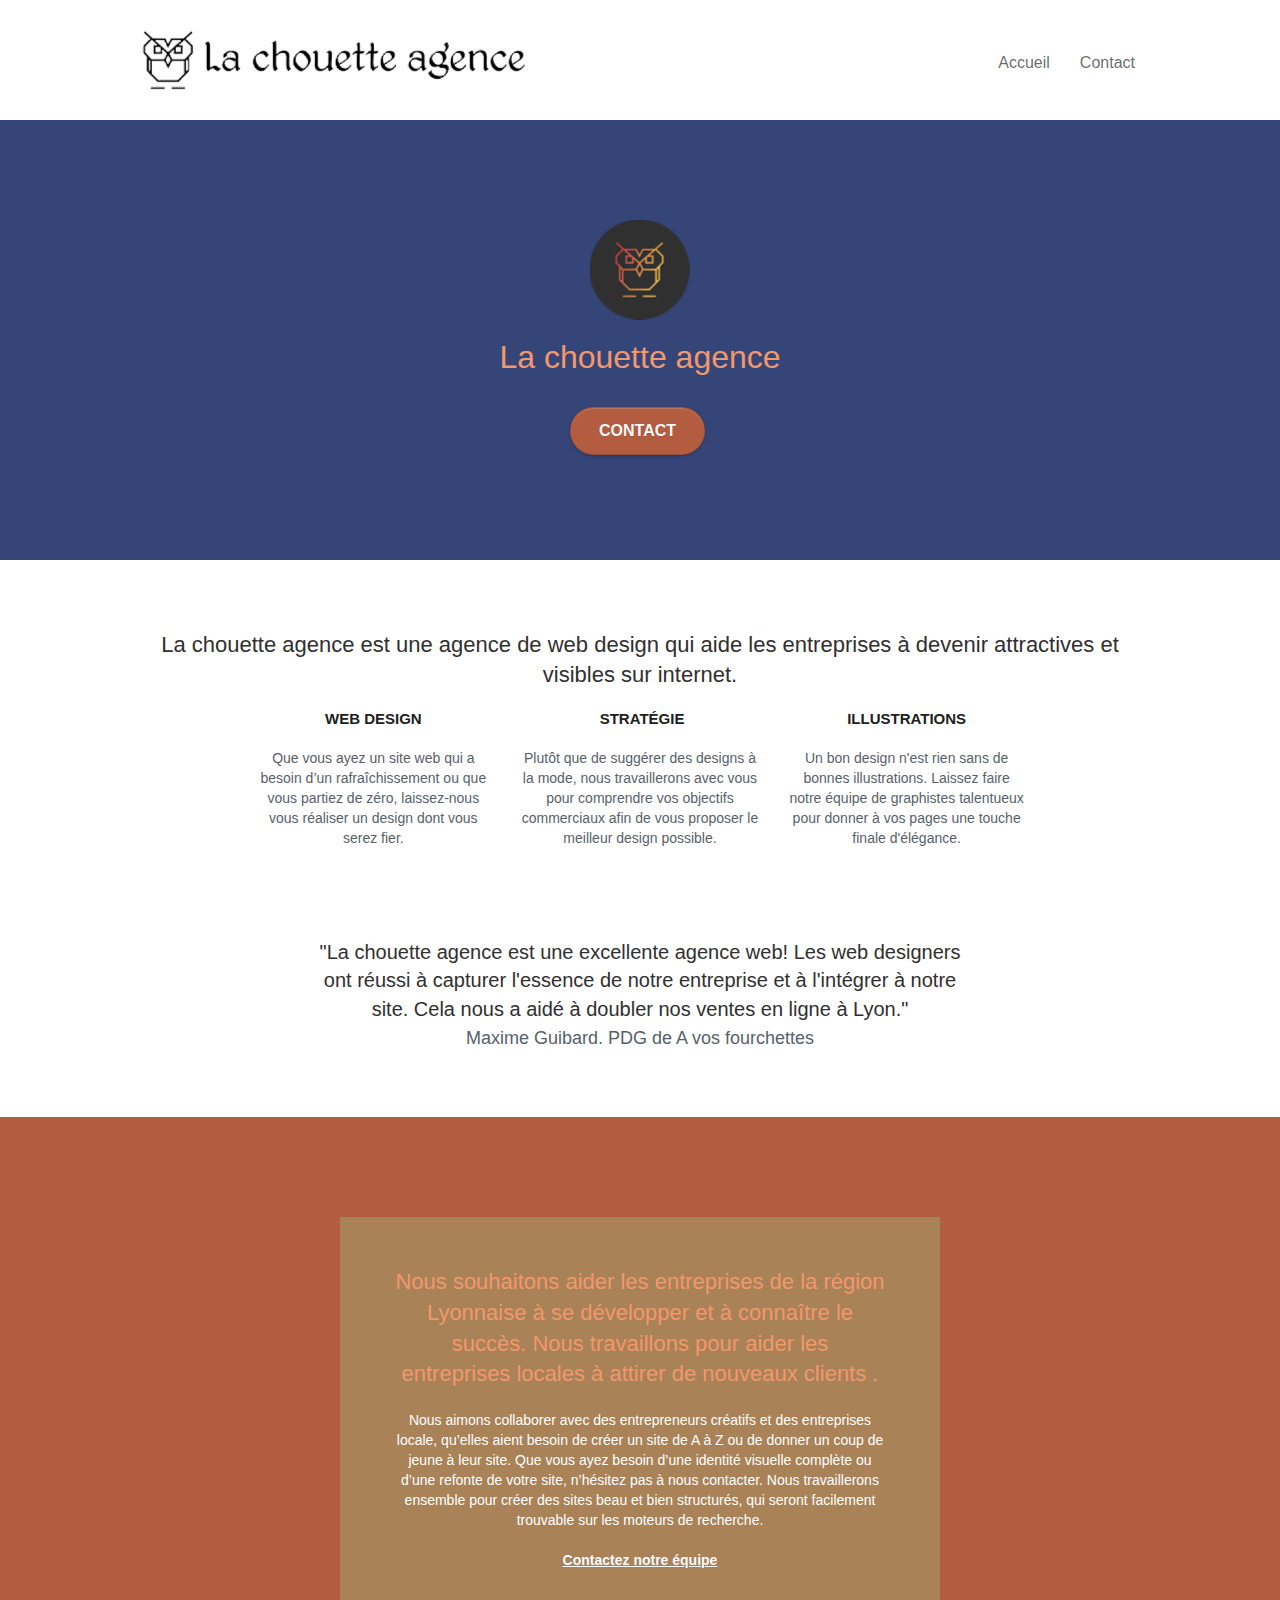
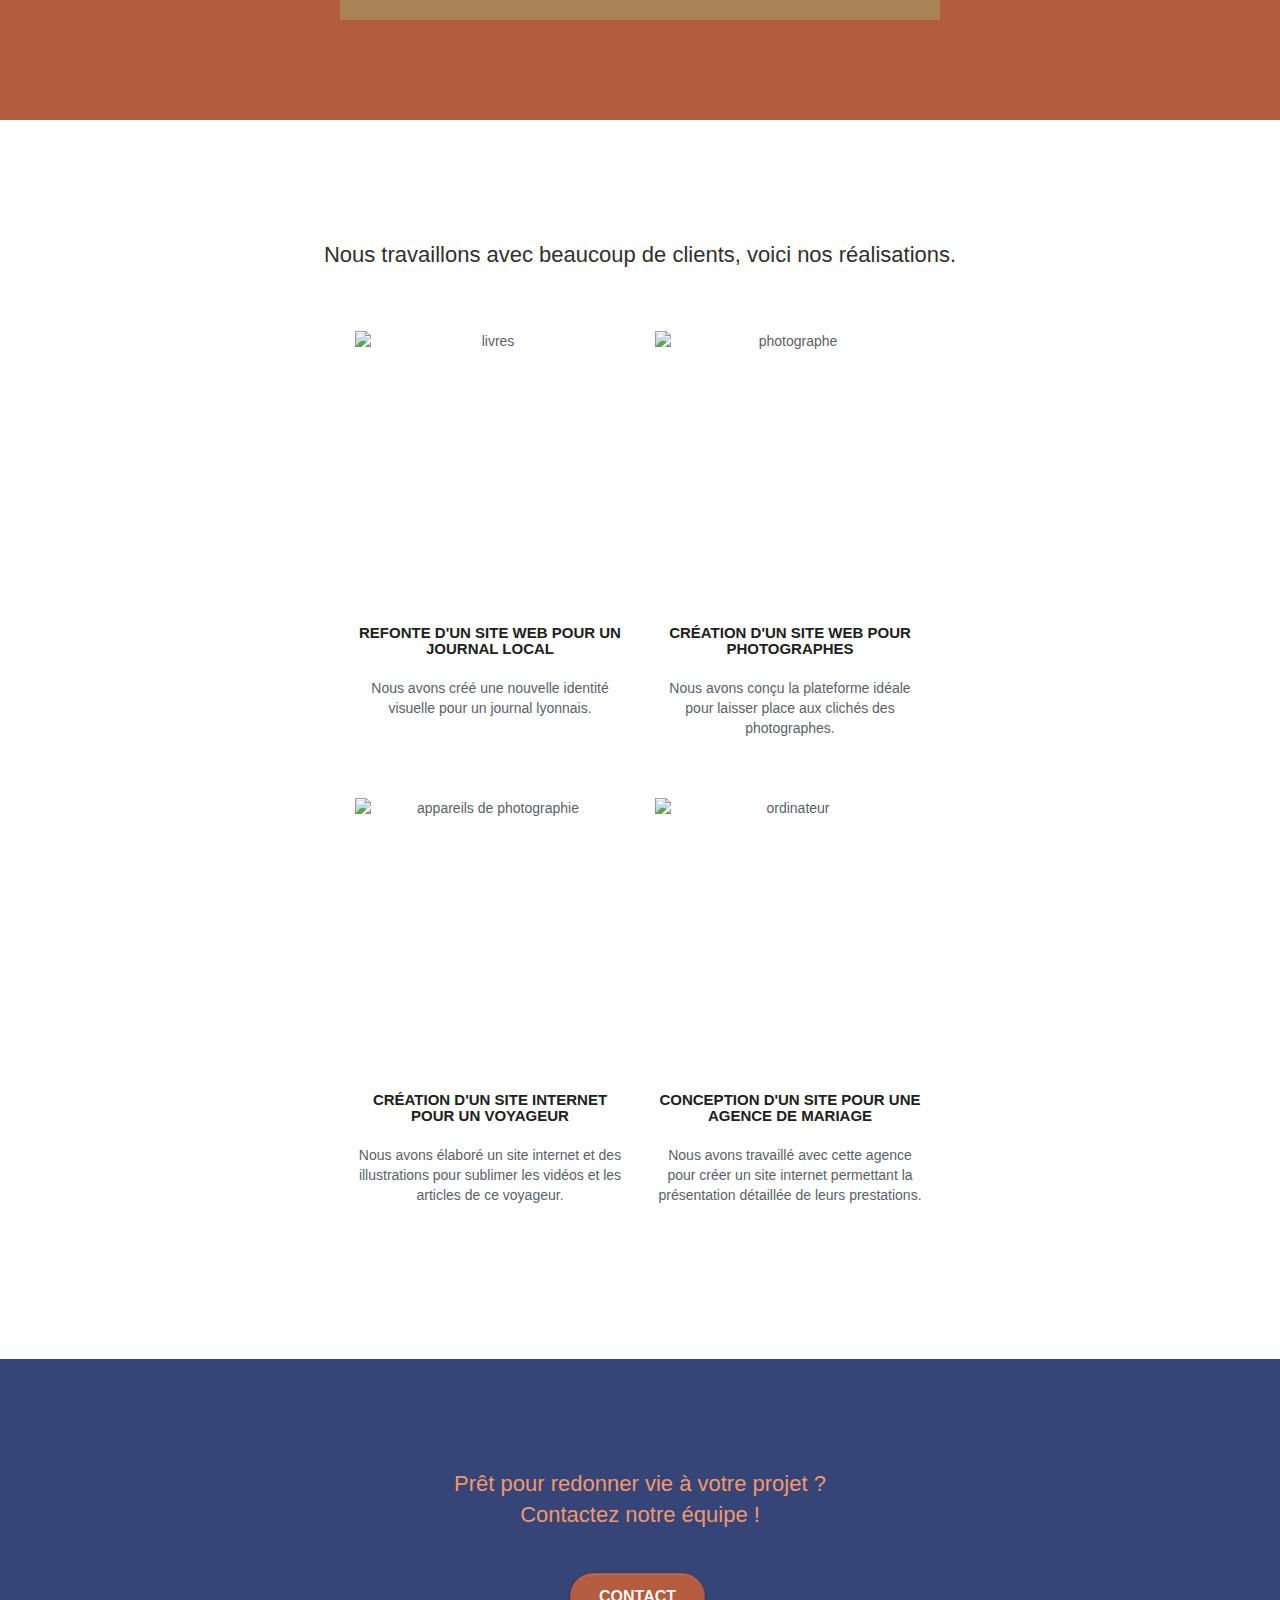
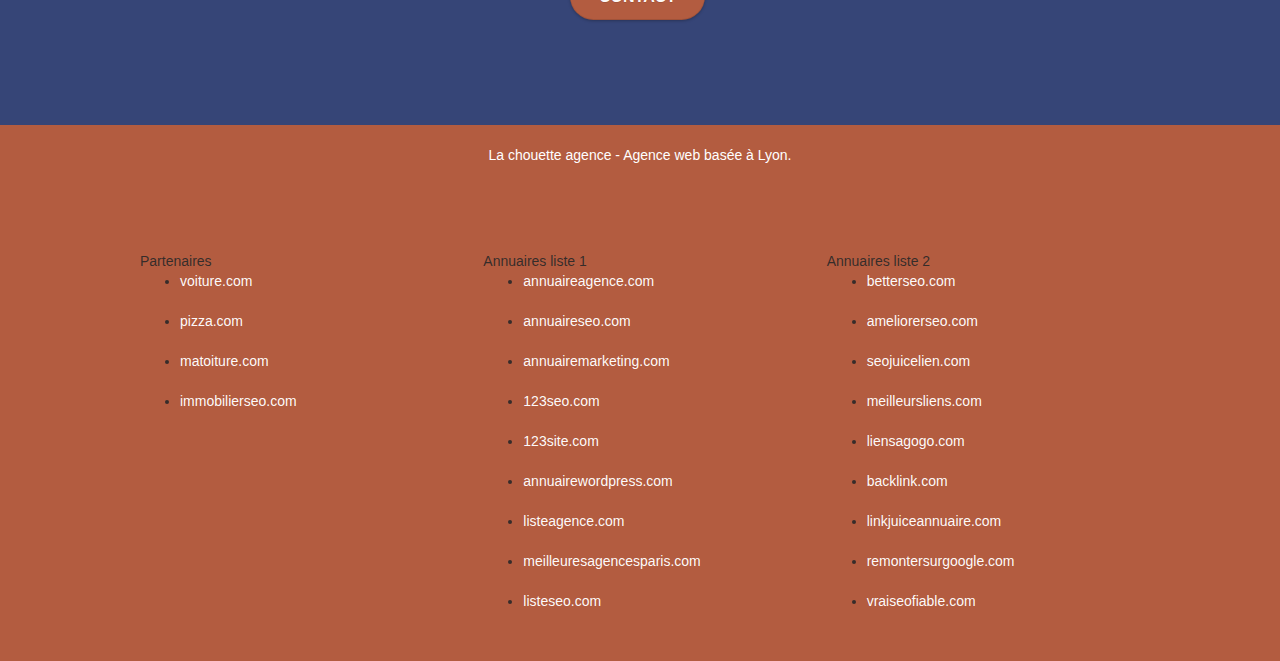
==== commit e4987751: "correction w3c test" ====
--- a/index.html
+++ b/index.html
@@ -1 +1 @@
-<!doctype html><html lang=fr><meta charset=utf-8><meta content="L'entreprise La chouette agence est une agence web basée à Lyon spécialisée en création de sites internet. Nous travaillerons avec vous pour comprendre vos objectifs commerciaux et vous proposer le meilleur design possible." name=description><meta content="width=device-width,initial-scale=1,viewport-fit=cover" name=viewport><link href=favicon.jpg rel="shortcut icon" type=image/png><title>La chouette agence</title><link href=./css/bootstrap.css rel=stylesheet><link href=./css/font-awesome.css rel=stylesheet><link href=./css/et-line.css rel=stylesheet><link href=style.css rel=stylesheet><script defer src=./js/jquery-2.1.0.js></script><script defer src=./js/bootstrap.js></script><script defer src=./js/blocs.js></script><script defer src=./js/jquery.touchSwipe.js></script><script defer src=./js/gmaps.js></script><div class=page-container><div class="bloc bgc-white l-bloc" id=bloc-0><div class="container bloc-sm"><nav class="row navbar"><div class=navbar-header><a href=index.html class=navbar-brand><img id="logo-chouette-agence" alt="la chouette agence" src=img/la-chouette-agence.png width="386" height="72"></a><button class="navbar-toggle ui-navbar-toggle" data-target=.navbar-1 data-toggle=collapse id=nav-toggle type=button><span class=sr-only>Toggle navigation</span><span class=icon-bar></span><span class=icon-bar></span><span class=icon-bar></span></button></div><div class="collapse navbar-1 navbar-collapse special-dropdown-nav"><ul class="nav navbar-nav site-navigation"><li><a href=index.html>Accueil</a><li><li><a href=contact.html>Contact</a></ul></div></nav></div></div><div class="bloc d-bloc bloc-bg-texture texture-paper b-parallax bg-banniere bg-t-edge bgc-dark-slate-blue" id=bloc-1-hero><div class="container bloc-lg"><div class="row tight-width-whitespace"><div class=col-sm-12><img alt="logo la chouette agence" src=img/logo.png class="center-block image-resize-mode" height="100" width="100"><h1 class="text-center tc-white hero-bloc-text">La chouette agence</h1><div class=text-center><a href=contact.html class="btn btn-atomic-tangerine btn-clean btn-lg btn-rd cta-hero" id=cta-hero>Contact</a></div></div></div></div></div><div class="bloc bgc-white l-bloc" id=bloc-2-services><div class="container bloc-md"><div class=row><div class="text-center col-sm-12"><h2>La chouette agence est une agence de web design qui aide les entreprises à devenir attractives et visibles sur internet.</h2></div></div><div class="row voffset-lg med-width-whitespace"><div class=col-sm-4><div class=text-center><span class="icon-dark-slate-blue icon-lg icons sm-shadow et-icon-browser"></span></div><h3 class="text-center mg-md">Web design</h3><p class=text-center>Que vous ayez un site web qui a besoin d’un rafraîchissement ou que vous partiez de zéro, laissez-nous vous réaliser un design dont vous serez fier.</div><div class=col-sm-4><div class=text-center><span class="icon-dark-slate-blue icon-lg icons sm-shadow et-icon-presentation"></span></div><h3 class="text-center mg-md"> Stratégie</h3><p class=text-center>Plutôt que de suggérer des designs à la mode, nous travaillerons avec vous pour comprendre vos objectifs commerciaux afin de vous proposer le meilleur design possible.<br></div><div class=col-sm-4><div class=text-center><span class="icon-dark-slate-blue icon-lg icons sm-shadow et-icon-edit"></span></div><h3 class="text-center mg-md">Illustrations</h3><p class=text-center>Un bon design n'est rien sans de bonnes illustrations. Laissez faire notre équipe de graphistes talentueux pour donner à vos pages une touche finale d'élégance.</div></div><div class="row voffset-lg voffset"><div class="text-center col-md-8 col-md-offset-2 col-xs-12"><p id=temoignage>"La chouette agence est une excellente agence web! Les web designers ont réussi à capturer l'essence de notre entreprise et à l'intégrer à notre site. Cela nous a aidé à doubler nos ventes en ligne à Lyon."<br><label>Maxime Guibard. PDG de A vos fourchettes</label></div></div></div></div><div class="bloc d-bloc bloc-bg-texture texture-paper b-parallax bg-presentation bgc-atomic-tangerine tc-white" id=bloc-3-what-i-do><div class="container bloc-lg"><div class="row tight-width-whitespace black-background"><div class=col-sm-12><h2 class="text-center mg-md tc-white">Nous souhaitons aider les entreprises de la région Lyonnaise à se développer et à connaître le succès. Nous travaillons pour aider les entreprises locales à attirer de nouveaux clients .<br></h2><p class="text-center white">Nous aimons collaborer avec des entrepreneurs créatifs et des entreprises locale, qu’elles aient besoin de créer un site de A à Z ou de donner un coup de jeune à leur site. Que vous ayez besoin d’une identité visuelle complète ou d’une refonte de votre site, n’hésitez pas à nous contacter. Nous travaillerons ensemble pour créer des sites beau et bien structurés, qui seront facilement trouvable sur les moteurs de recherche.<br><br><a href=contact.html class="bold-link ltc-white">Contactez notre équipe</a><br></div></div></div></div><div class="bloc bgc-white l-bloc bg-lines-h2-bg bg-repeat" id=bloc-4-portfolio><div class="container bloc-lg"><div class=row><div class="text-center col-sm-12"><h2>Nous travaillons avec beaucoup de clients, voici nos réalisations.</h2></div></div><div class="row tight-width-whitespace portfolio-row"><div class=col-sm-6><a href=# data-caption="Refonte d'un site web pour un journal local" data-frame=snapshot-lb data-gallery-id=gallery-1 data-lightbox=img/livres.jpg><img alt=livres src=img/livres.jpg class="img-responsive portfolio-thumb" height="320" width="320"></a><h3 class="text-center mg-md">Refonte d'un site web pour un journal local</h3><p class=text-center>Nous avons créé une nouvelle identité visuelle pour un journal lyonnais.</div><div class=col-sm-6><a href=# data-caption="Création d'un site web pour photographes" data-frame=snapshot-lb data-gallery-id=gallery-1 data-lightbox=img/photographe.jpg><img alt=photographe src=img/photographe.jpg class="img-responsive portfolio-thumb" height="320" width="320"></a><h3 class="text-center mg-md">Création d'un site web pour photographes</h3><p class=text-center>Nous avons conçu la plateforme idéale pour laisser place aux clichés des photographes.</div></div><div class="row tight-width-whitespace portfolio-row"><div class=col-sm-6><a href=# data-caption="Création d'un site internet pour un voyageur" data-frame=snapshot-lb data-gallery-id=gallery-1 data-lightbox=img/appareils-photographie.jpg><img alt="appareils de photographie" src=img/appareils-photographie.jpg class="img-responsive portfolio-thumb" height="320" width="320"></a><h3 class="text-center mg-md">Création d'un site internet pour un voyageur</h3><p class=text-center>Nous avons élaboré un site internet et des illustrations pour sublimer les vidéos et les articles de ce voyageur.</div><div class=col-sm-6><a href=# data-caption="Conception d'un site pour une agence de mariage" data-frame=snapshot-lb data-gallery-id=gallery-1 data-lightbox=img/ordinateur.jpg><img alt=ordinateur src=img/ordinateur.jpg class="img-responsive portfolio-thumb" height="320" width="320"></a><h3 class="text-center mg-md">Conception d'un site pour une agence de mariage</h3><p class=text-center>Nous avons travaillé avec cette agence pour créer un site internet permettant la présentation détaillée de leurs prestations.</div></div></div></div><div class="bloc d-bloc bloc-bg-texture texture-paper bg-banniere bgc-dark-slate-blue" id=bloc-5-cta><div class="container bloc-lg"><div class=row><h2 class="text-center mg-md tc-white">Prêt pour redonner vie à votre projet ?<br>Contactez notre équipe !</h2><div class="text-center col-sm-12"><a href=contact.html class="btn btn-atomic-tangerine btn-clean btn-lg btn-rd cta-hero">Contact</a></div></div></div></div><div class="bloc d-bloc bgc-atomic-tangerine" id=bloc-8><div class="container bloc-sm"><div class=row><div class=col-sm-12><p class="text-center white">La chouette agence - Agence web basée à Lyon.<br><div class="row row-no-gutters social" id=reseaux><div class=col-sm-3><div class=text-center><a href=index.html class=social aria-label=Twitter><span class="fa icon-md fa-twitter"></span></a></div></div><div class=col-sm-3><div class=text-center><a href=index.html class=social aria-label=Facebook><span class="fa icon-md fa-facebook"></span></a></div></div><div class=col-sm-3><div class=text-center><a href=index.html class=social aria-label=Dribbble><span class="fa icon-md fa-dribbble"></span></a></div></div><div class=col-sm-3><div class=text-center><a href=index.html class=social aria-label=Instagram><span class="fa icon-md fa-instagram"></span></a></div></div></div><div class=row><div class=col-sm-4>Partenaires<ul><li><a href=voiture.com>voiture.com</a><li><a href=pizza.com>pizza.com</a><li><a href=matoiture.com>matoiture.com</a><li><a href=immobilierseo.com>immobilierseo.com</a></ul></div><div class=col-sm-4>Annuaires liste 1<ul><li><a href=annuaireagence.com>annuaireagence.com</a><li><a href=annuaireseo.com>annuaireseo.com</a><li><a href=annuairemarketing.com>annuairemarketing.com</a><li><a href=123seoture.com>123seo.com</a><li><a href=123site.com>123site.com</a><li><a href=annuairewordpress.com>annuairewordpress.com</a><li><a href=listeagence.com>listeagence.com</a><li><a href=meilleuresagencesparis.com>meilleuresagencesparis.com</a><li><a href=listeseo.com>listeseo.com</a></ul></div><div class=col-sm-4>Annuaires liste 2<ul><li><a href=betterseo.com>betterseo.com</a><li><a href=ameliorerseo.com>ameliorerseo.com</a><li><a href=seojuicelien.com>seojuicelien.com</a><li><a href=meilleursliens.com>meilleursliens.com</a><li><a href=liensagogo.com>liensagogo.com</a><li><a href=backlink.com>backlink.com</a><li><a href=linkjuiceannuaire.com>linkjuiceannuaire.com</a><li><a href=remontersurgoogle.com>remontersurgoogle.com</a><li><a href=vraiseofiable.com>vraiseofiable.com</a></ul></div></div></div></div></div></div></div>+<!doctype html><html lang=fr><meta charset=utf-8><meta content="L'entreprise La chouette agence est une agence web basée à Lyon spécialisée en création de sites internet. Nous travaillerons avec vous pour comprendre vos objectifs commerciaux et vous proposer le meilleur design possible." name=description><meta content="width=device-width,initial-scale=1,viewport-fit=cover" name=viewport><link href=favicon.jpg rel="shortcut icon" type=image/png><title>La chouette agence</title><link href=./css/bootstrap.css rel=stylesheet><link href=./css/font-awesome.css rel=stylesheet><link rel="preload" href=./css/et-line.css as="police"><link href=style.css rel=stylesheet><script defer src=./js/jquery-2.1.0.js></script><script defer src=./js/bootstrap.js></script><script defer src=./js/blocs.js></script><script defer src=./js/jquery.touchSwipe.js></script><script defer src=./js/gmaps.js></script><div class=page-container><div class="bloc bgc-white l-bloc" id=bloc-0><div class="container bloc-sm"><nav class="row navbar"><div class=navbar-header><a href=index.html class=navbar-brand><img id="logo-chouette-agence" alt="la chouette agence" src=img/la-chouette-agence.png width="386" height="72"></a><button class="navbar-toggle ui-navbar-toggle" data-target=.navbar-1 data-toggle=collapse id=nav-toggle type=button><span class=sr-only>Toggle navigation</span><span class=icon-bar></span><span class=icon-bar></span><span class=icon-bar></span></button></div><div class="collapse navbar-1 navbar-collapse special-dropdown-nav"><ul class="nav navbar-nav site-navigation"><li><a href=index.html>Accueil</a><li><li><a href=contact.html>Contact</a></ul></div></nav></div></div><div class="bloc d-bloc bloc-bg-texture texture-paper b-parallax bg-banniere bg-t-edge bgc-dark-slate-blue" id=bloc-1-hero><div class="container bloc-lg"><div class="row tight-width-whitespace"><div class=col-sm-12><img alt="logo la chouette agence" src=img/logo.png class="center-block image-resize-mode" height="100" width="100"><h1 class="text-center tc-white hero-bloc-text">La chouette agence</h1><div class=text-center><a href=contact.html class="btn btn-atomic-tangerine btn-clean btn-lg btn-rd cta-hero" id=cta-hero>Contact</a></div></div></div></div></div><div class="bloc bgc-white l-bloc" id=bloc-2-services><div class="container bloc-md"><div class=row><div class="text-center col-sm-12"><h2>La chouette agence est une agence de web design qui aide les entreprises à devenir attractives et visibles sur internet.</h2></div></div><div class="row voffset-lg med-width-whitespace"><div class=col-sm-4><div class=text-center><span class="icon-dark-slate-blue icon-lg icons sm-shadow et-icon-browser"></span></div><h3 class="text-center mg-md">Web design</h3><p class=text-center>Que vous ayez un site web qui a besoin d’un rafraîchissement ou que vous partiez de zéro, laissez-nous vous réaliser un design dont vous serez fier.</div><div class=col-sm-4><div class=text-center><span class="icon-dark-slate-blue icon-lg icons sm-shadow et-icon-presentation"></span></div><h3 class="text-center mg-md"> Stratégie</h3><p class=text-center>Plutôt que de suggérer des designs à la mode, nous travaillerons avec vous pour comprendre vos objectifs commerciaux afin de vous proposer le meilleur design possible.<br></div><div class=col-sm-4><div class=text-center><span class="icon-dark-slate-blue icon-lg icons sm-shadow et-icon-edit"></span></div><h3 class="text-center mg-md">Illustrations</h3><p class=text-center>Un bon design n'est rien sans de bonnes illustrations. Laissez faire notre équipe de graphistes talentueux pour donner à vos pages une touche finale d'élégance.</div></div><div class="row voffset-lg voffset"><div class="text-center col-md-8 col-md-offset-2 col-xs-12"><p id=temoignage>"La chouette agence est une excellente agence web! Les web designers ont réussi à capturer l'essence de notre entreprise et à l'intégrer à notre site. Cela nous a aidé à doubler nos ventes en ligne à Lyon."<br><label>Maxime Guibard. PDG de A vos fourchettes</label></div></div></div></div><div class="bloc d-bloc bloc-bg-texture texture-paper b-parallax bg-presentation bgc-atomic-tangerine tc-white" id=bloc-3-what-i-do><div class="container bloc-lg"><div class="row tight-width-whitespace black-background"><div class=col-sm-12><h2 class="text-center mg-md tc-white">Nous souhaitons aider les entreprises de la région Lyonnaise à se développer et à connaître le succès. Nous travaillons pour aider les entreprises locales à attirer de nouveaux clients .<br></h2><p class="text-center white">Nous aimons collaborer avec des entrepreneurs créatifs et des entreprises locale, qu’elles aient besoin de créer un site de A à Z ou de donner un coup de jeune à leur site. Que vous ayez besoin d’une identité visuelle complète ou d’une refonte de votre site, n’hésitez pas à nous contacter. Nous travaillerons ensemble pour créer des sites beau et bien structurés, qui seront facilement trouvable sur les moteurs de recherche.<br><br><a href=contact.html class="bold-link ltc-white">Contactez notre équipe</a><br></div></div></div></div><div class="bloc bgc-white l-bloc bg-lines-h2-bg bg-repeat" id=bloc-4-portfolio><div class="container bloc-lg"><div class=row><div class="text-center col-sm-12"><h2>Nous travaillons avec beaucoup de clients, voici nos réalisations.</h2></div></div><div class="row tight-width-whitespace portfolio-row"><div class=col-sm-6><a href=# data-caption="Refonte d'un site web pour un journal local" data-frame=snapshot-lb data-gallery-id=gallery-1 data-lightbox=img/livres.jpg><img alt=livres src=img/livres.jpg class="img-responsive portfolio-thumb" height="320" width="320"></a><h3 class="text-center mg-md">Refonte d'un site web pour un journal local</h3><p class=text-center>Nous avons créé une nouvelle identité visuelle pour un journal lyonnais.</div><div class=col-sm-6><a href=# data-caption="Création d'un site web pour photographes" data-frame=snapshot-lb data-gallery-id=gallery-1 data-lightbox=img/photographe.jpg><img alt=photographe src=img/photographe.jpg class="img-responsive portfolio-thumb" height="320" width="320"></a><h3 class="text-center mg-md">Création d'un site web pour photographes</h3><p class=text-center>Nous avons conçu la plateforme idéale pour laisser place aux clichés des photographes.</div></div><div class="row tight-width-whitespace portfolio-row"><div class=col-sm-6><a href=# data-caption="Création d'un site internet pour un voyageur" data-frame=snapshot-lb data-gallery-id=gallery-1 data-lightbox=img/appareils-photographie.jpg><img alt="appareils de photographie" src=img/appareils-photographie.jpg class="img-responsive portfolio-thumb" height="320" width="320"></a><h3 class="text-center mg-md">Création d'un site internet pour un voyageur</h3><p class=text-center>Nous avons élaboré un site internet et des illustrations pour sublimer les vidéos et les articles de ce voyageur.</div><div class=col-sm-6><a href=# data-caption="Conception d'un site pour une agence de mariage" data-frame=snapshot-lb data-gallery-id=gallery-1 data-lightbox=img/ordinateur.jpg><img alt=ordinateur src=img/ordinateur.jpg class="img-responsive portfolio-thumb" height="320" width="320"></a><h3 class="text-center mg-md">Conception d'un site pour une agence de mariage</h3><p class=text-center>Nous avons travaillé avec cette agence pour créer un site internet permettant la présentation détaillée de leurs prestations.</div></div></div></div><div class="bloc d-bloc bloc-bg-texture texture-paper bg-banniere bgc-dark-slate-blue" id=bloc-5-cta><div class="container bloc-lg"><div class=row><h2 class="text-center mg-md tc-white">Prêt pour redonner vie à votre projet ?<br>Contactez notre équipe !</h2><div class="text-center col-sm-12"><a href=contact.html class="btn btn-atomic-tangerine btn-clean btn-lg btn-rd cta-hero">Contact</a></div></div></div></div><div class="bloc d-bloc bgc-atomic-tangerine" id=bloc-8><div class="container bloc-sm"><div class=row><div class=col-sm-12><p class="text-center white">La chouette agence - Agence web basée à Lyon.<br><div class="row row-no-gutters social" id=reseaux><div class=col-sm-3><div class=text-center><a href=index.html class=social aria-label=Twitter><span class="fa icon-md fa-twitter"></span></a></div></div><div class=col-sm-3><div class=text-center><a href=index.html class=social aria-label=Facebook><span class="fa icon-md fa-facebook"></span></a></div></div><div class=col-sm-3><div class=text-center><a href=index.html class=social aria-label=Dribbble><span class="fa icon-md fa-dribbble"></span></a></div></div><div class=col-sm-3><div class=text-center><a href=index.html class=social aria-label=Instagram><span class="fa icon-md fa-instagram"></span></a></div></div></div><div class=row><div class=col-sm-4>Partenaires<ul><li><a href=voiture.com>voiture.com</a><li><a href=pizza.com>pizza.com</a><li><a href=matoiture.com>matoiture.com</a><li><a href=immobilierseo.com>immobilierseo.com</a></ul></div><div class=col-sm-4>Annuaires liste 1<ul><li><a href=annuaireagence.com>annuaireagence.com</a><li><a href=annuaireseo.com>annuaireseo.com</a><li><a href=annuairemarketing.com>annuairemarketing.com</a><li><a href=123seoture.com>123seo.com</a><li><a href=123site.com>123site.com</a><li><a href=annuairewordpress.com>annuairewordpress.com</a><li><a href=listeagence.com>listeagence.com</a><li><a href=meilleuresagencesparis.com>meilleuresagencesparis.com</a><li><a href=listeseo.com>listeseo.com</a></ul></div><div class=col-sm-4>Annuaires liste 2<ul><li><a href=betterseo.com>betterseo.com</a><li><a href=ameliorerseo.com>ameliorerseo.com</a><li><a href=seojuicelien.com>seojuicelien.com</a><li><a href=meilleursliens.com>meilleursliens.com</a><li><a href=liensagogo.com>liensagogo.com</a><li><a href=backlink.com>backlink.com</a><li><a href=linkjuiceannuaire.com>linkjuiceannuaire.com</a><li><a href=remontersurgoogle.com>remontersurgoogle.com</a><li><a href=vraiseofiable.com>vraiseofiable.com</a></ul></div></div></div></div></div></div></div>